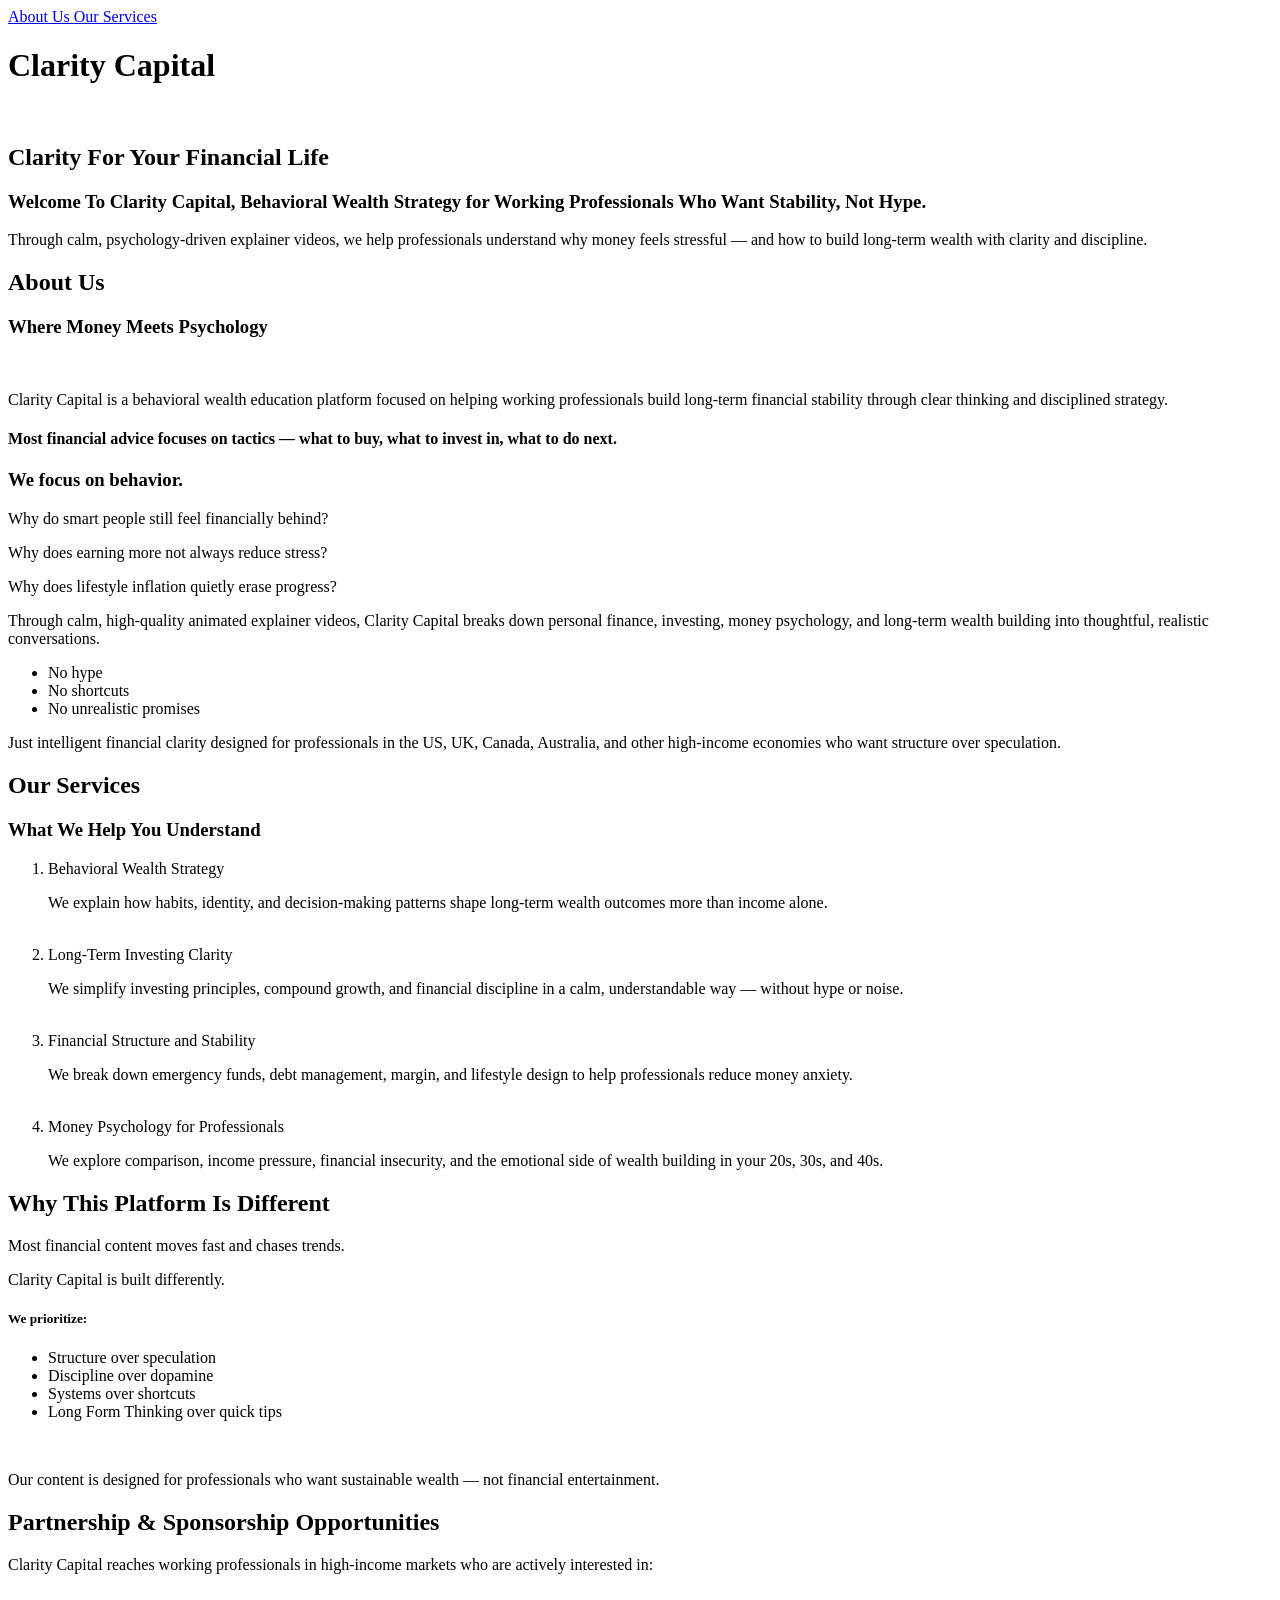
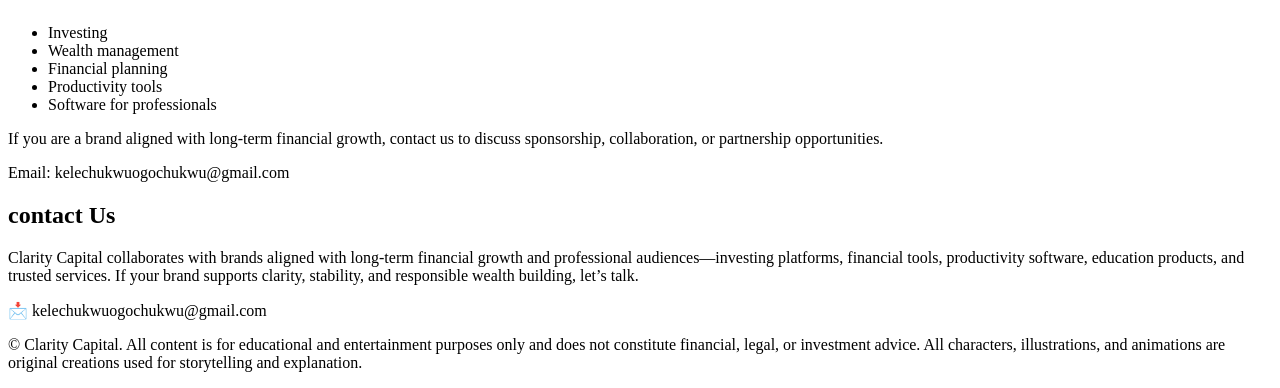
==== index.html @ bd8fc877 "Create index.html" ====
<!DOCTYPE html>
<html lang="en">
<head>
    <meta charset="UTF-8">
    <meta name="viewport" content="width=device-width, initial-scale=1.0">
    <title>Document</title>
</head>

<body>
    <a href="about.html"> About Us </a>
    <a href="Services.html">    Our Services </a>
<h1> Clarity Capital </h1>

<img src="IMAGES/YouTube FIN. Banner 1.png" alt="">

    <h2>      Clarity For Your Financial Life  </h2>
    <h3>  Welcome To Clarity Capital, Behavioral Wealth Strategy for Working Professionals Who Want Stability, Not Hype. </h3>

    <!-- THIS IS WELCOME TAGS -->
    <p> Through calm, psychology-driven explainer videos, we help professionals understand why money feels stressful — and how to build long-term wealth with clarity and discipline. </p>
    
</body>
<!-- THIS IS ABOUT TAGS -->
<h2>   About Us </h2>
<h3> Where Money Meets Psychology </h3> 
<img src="IMAGES/16.png" alt="">
<p> Clarity Capital is a behavioral wealth education platform focused on helping working professionals build long-term financial stability through clear thinking and disciplined strategy.

<h4> Most financial advice focuses on tactics — what to buy, what to invest in, what to do next. </h4>

<h3> We focus on behavior. </h3>

<p> Why do smart people still feel financially behind? </p>
<p> Why does earning more not always reduce stress? </p>
<p> Why does lifestyle inflation quietly erase progress? </p>

Through calm, high-quality animated explainer videos, Clarity Capital breaks down personal finance, investing, money psychology, and long-term wealth building into thoughtful, realistic conversations.

<ul> 
<li> No hype </li>
<li> No shortcuts </li>
<li> No unrealistic promises </li>
</ul> 

Just intelligent financial clarity designed for professionals in the US, UK, Canada, Australia, and other high-income economies who want structure over speculation.     </p>

<!-- OUR SERVICES TAGS -->
<h2>  Our Services  </h2>
<h3>  What We Help You Understand </h3>

<ol>
<li> Behavioral Wealth Strategy </li>
<p>  We explain how habits, identity, and decision-making patterns shape long-term wealth outcomes more than income alone. </p>
<img src="IMAGES/58.png" alt="">
<li>  Long-Term Investing Clarity</li>
<p>  We simplify investing principles, compound growth, and financial discipline in a calm, understandable way — without hype or noise. </p>
<img src="IMAGES/57.png" alt="">
<li> Financial Structure and Stability</li>
<p>  We break down emergency funds, debt management, margin, and lifestyle design to help professionals reduce money anxiety. </p>
<img src="IMAGES/75.png" alt="">
<li> Money Psychology for Professionals </li> 
<p>  We explore comparison, income pressure, financial insecurity, and the emotional side of wealth building in your 20s, 30s, and 40s. </p>

</ol>

<h2> Why This Platform Is Different </h2>
<p> Most financial content moves fast and chases trends.
<img src="IMAGES/54.png" alt="">
<p>Clarity Capital is built differently.</p>

<h5> We prioritize: </h5>
<ul>
<li> Structure over speculation </li>
<li> Discipline over dopamine </li>
<li> Systems over shortcuts </li>
<li> Long Form Thinking over quick tips </li>
</ul>
<img src="IMAGES/28.png" alt="">
<p>Our content is designed for professionals who want sustainable wealth — not financial entertainment. </p>

<!-- TAGS FOR PARTNERSHIPS AND SPONSORS -->
<h2>Partnership & Sponsorship Opportunities </h2>
<P> Clarity Capital reaches working professionals in high-income markets who are actively interested in: </P>
<img src="IMAGES/70.png" alt="">
<ul> 
<li>Investing </li>
<li>Wealth management </li>
<li>Financial planning </li>
<li>Productivity tools </li>
<li>Software for professionals </li>

</ul>

<p> If you are a brand aligned with long-term financial growth, contact us to discuss sponsorship, collaboration, or partnership opportunities. </p>
<p> Email: kelechukwuogochukwu@gmail.com </p>

<!-- CONTACT US TAGS -->
<h2> contact Us </h2>
<P> Clarity Capital collaborates with brands aligned with long-term financial growth and professional audiences—investing platforms, financial tools, productivity software, education products, and trusted services.

If your brand supports clarity, stability, and responsible wealth building, let’s talk. </P>
<P> 📩 kelechukwuogochukwu@gmail.com </P>

<P> © Clarity Capital. All content is for educational and entertainment purposes only and does not constitute financial, legal, or investment advice. All characters, illustrations, and animations are original creations used for storytelling and explanation. </P>

</html>
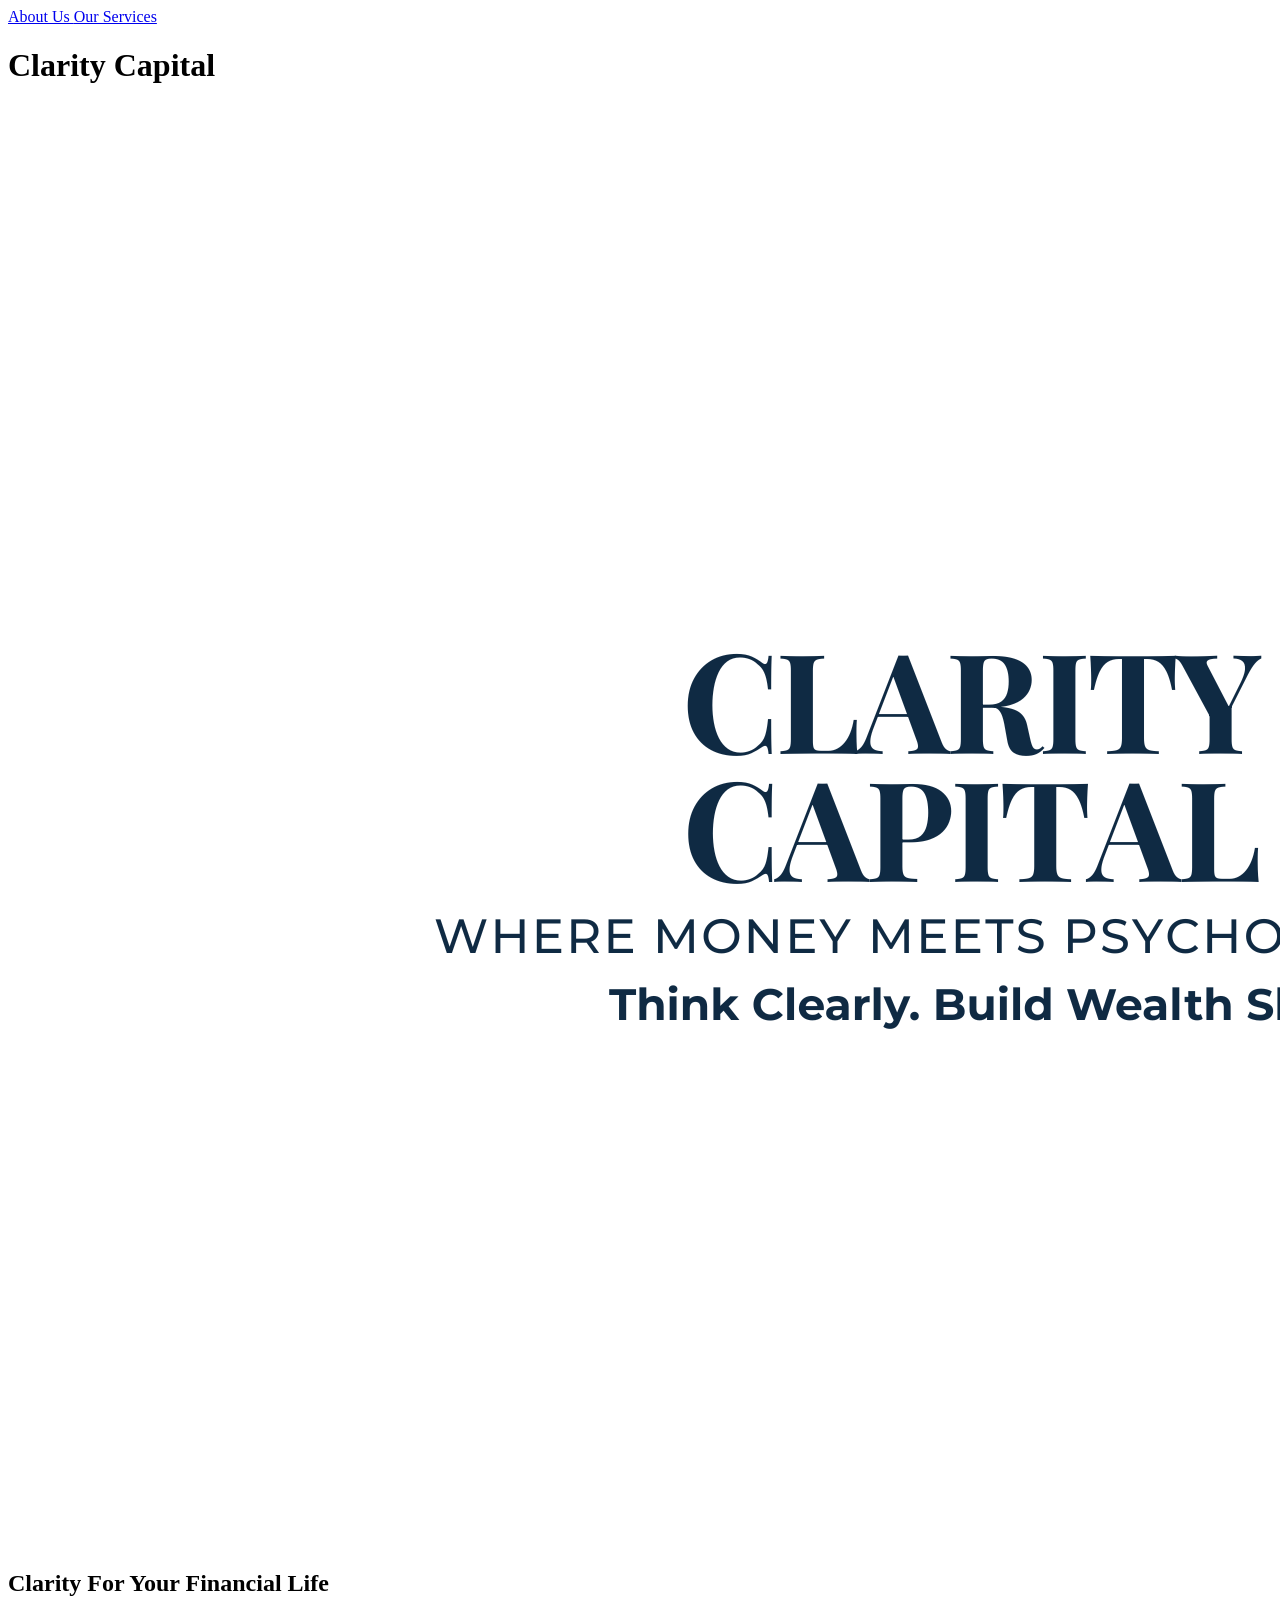
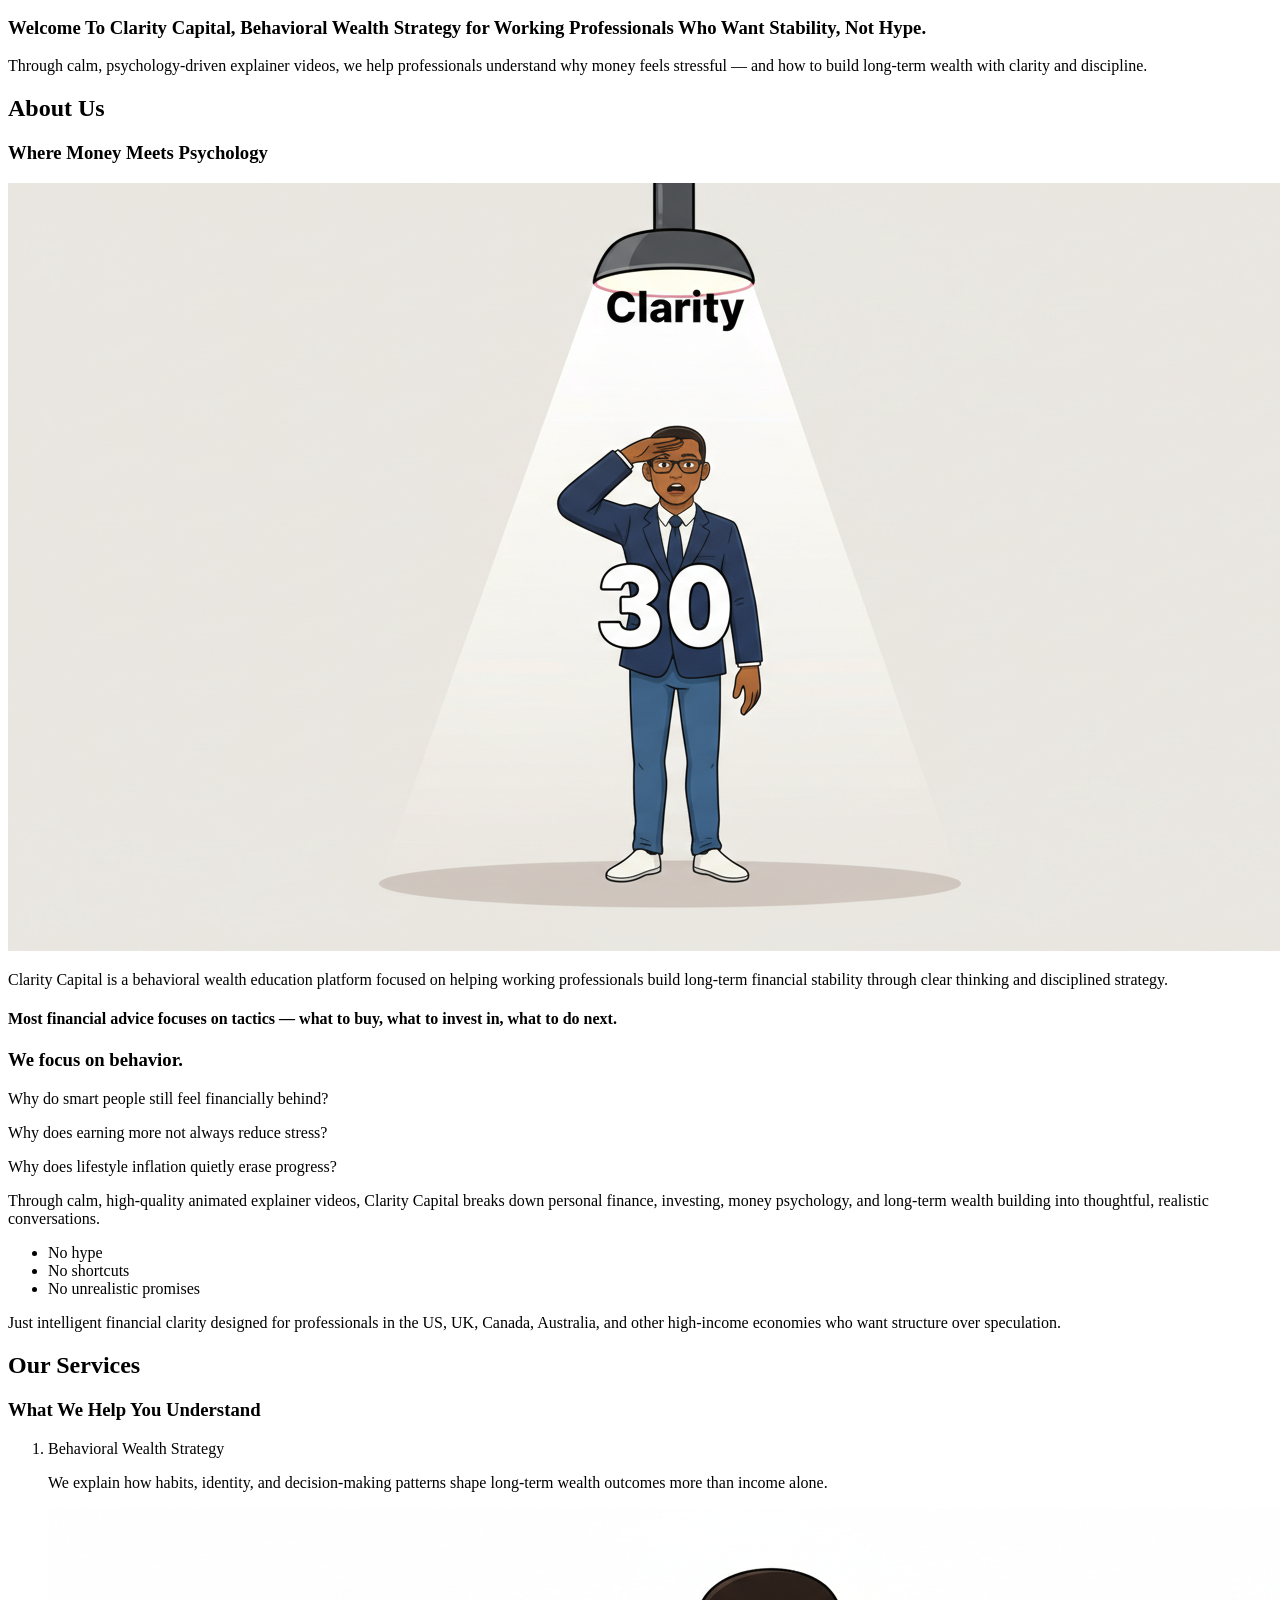
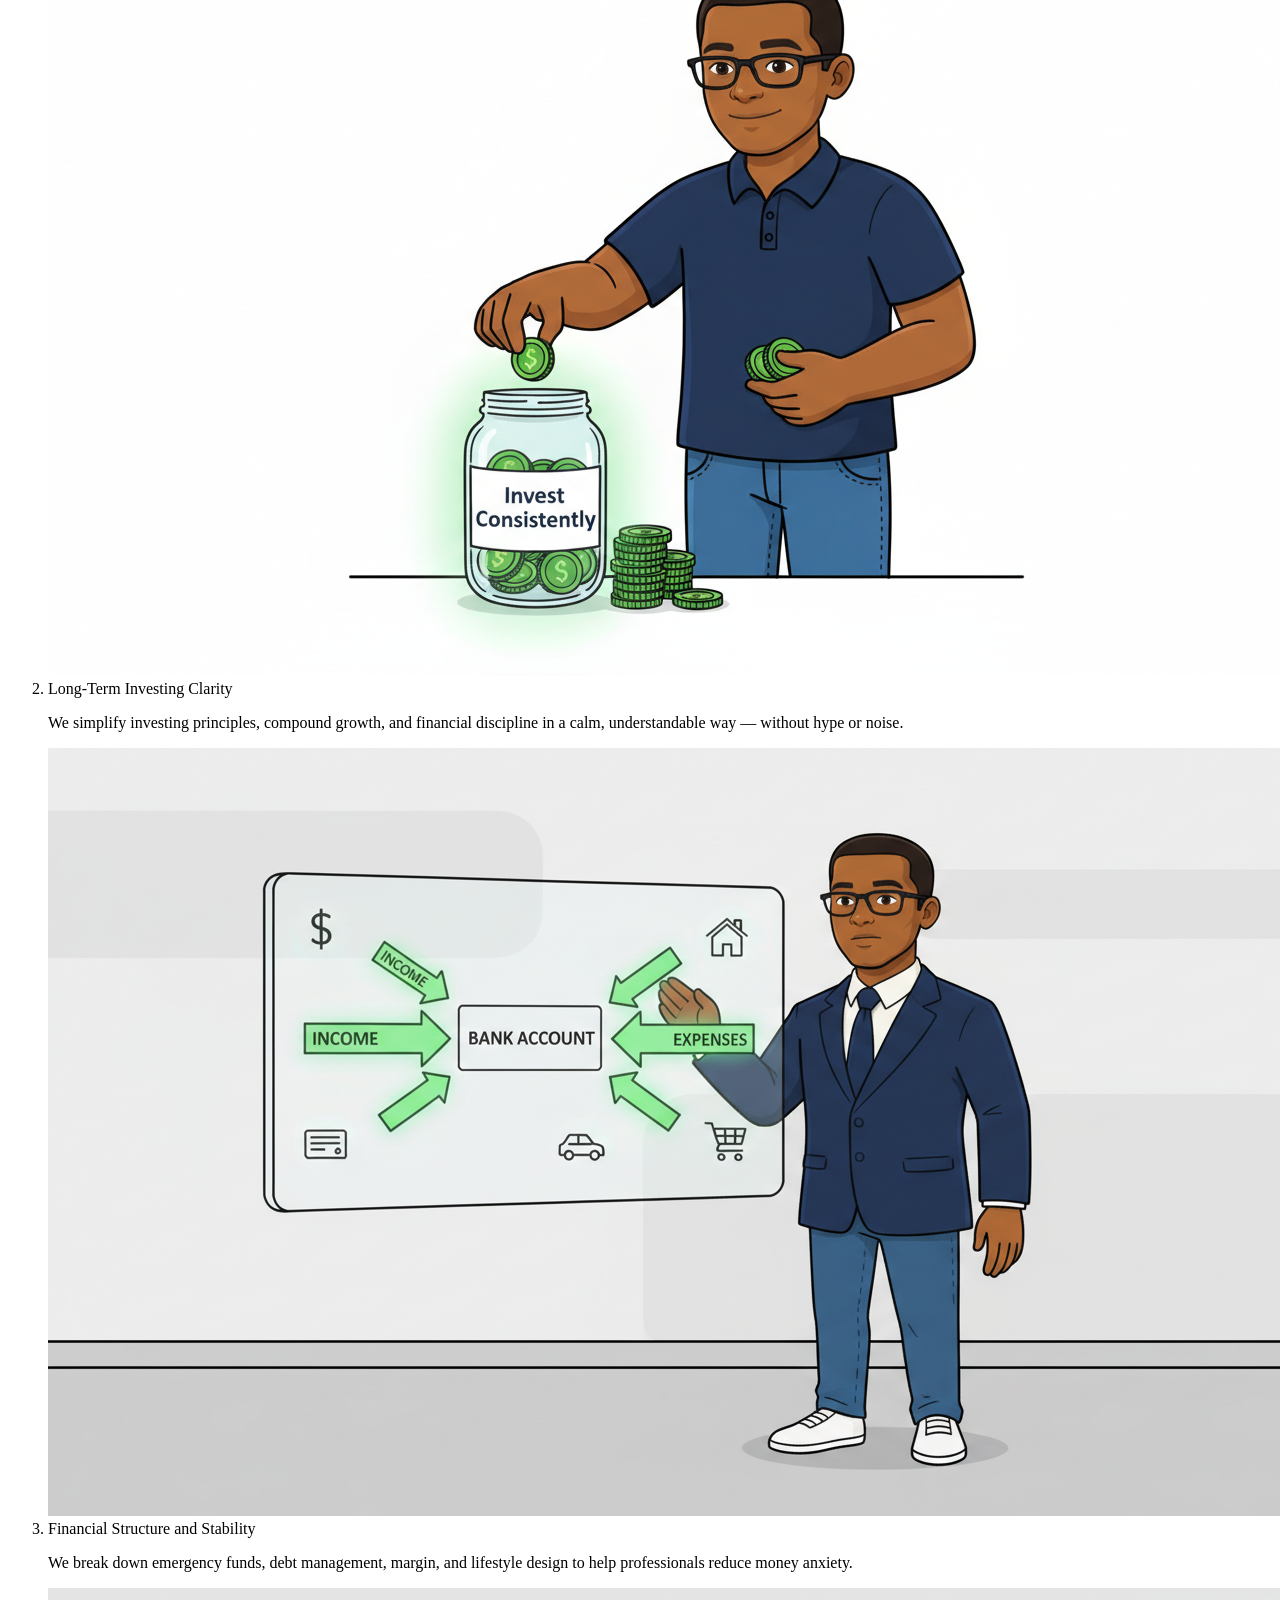
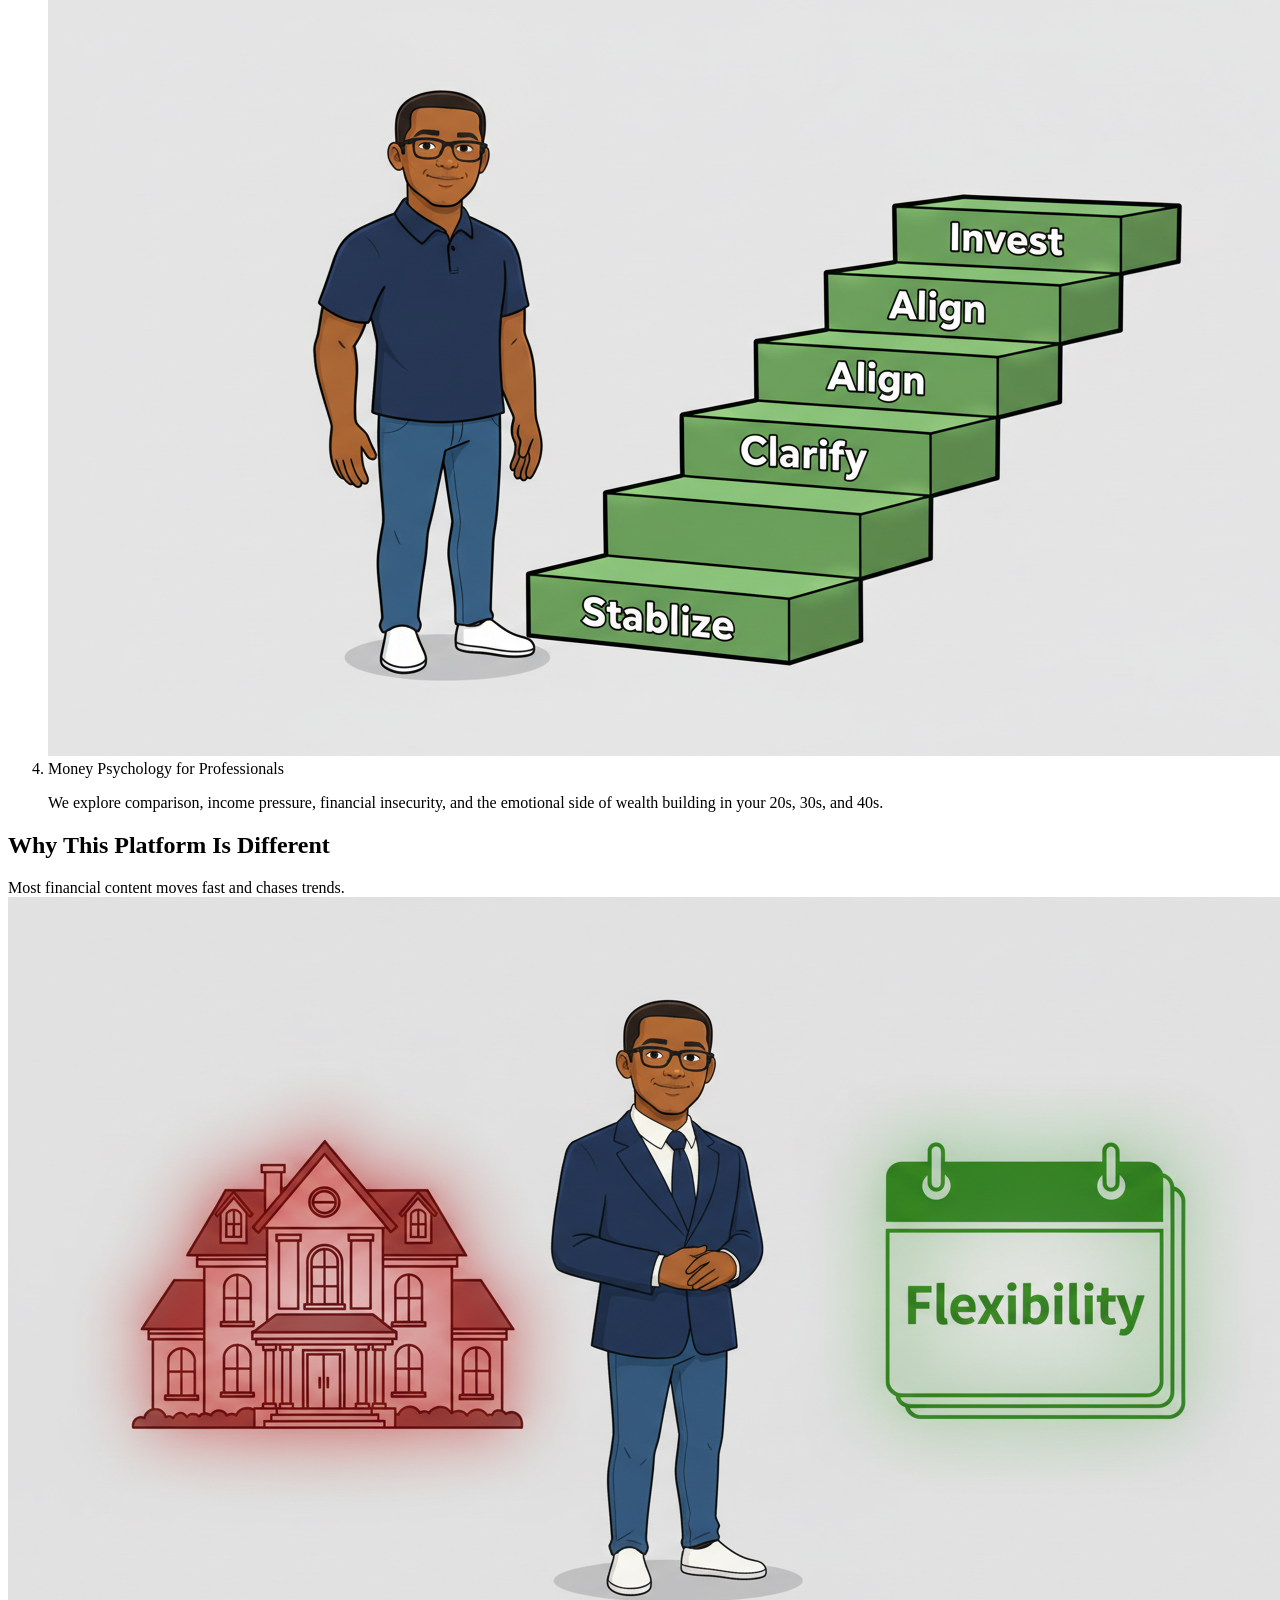
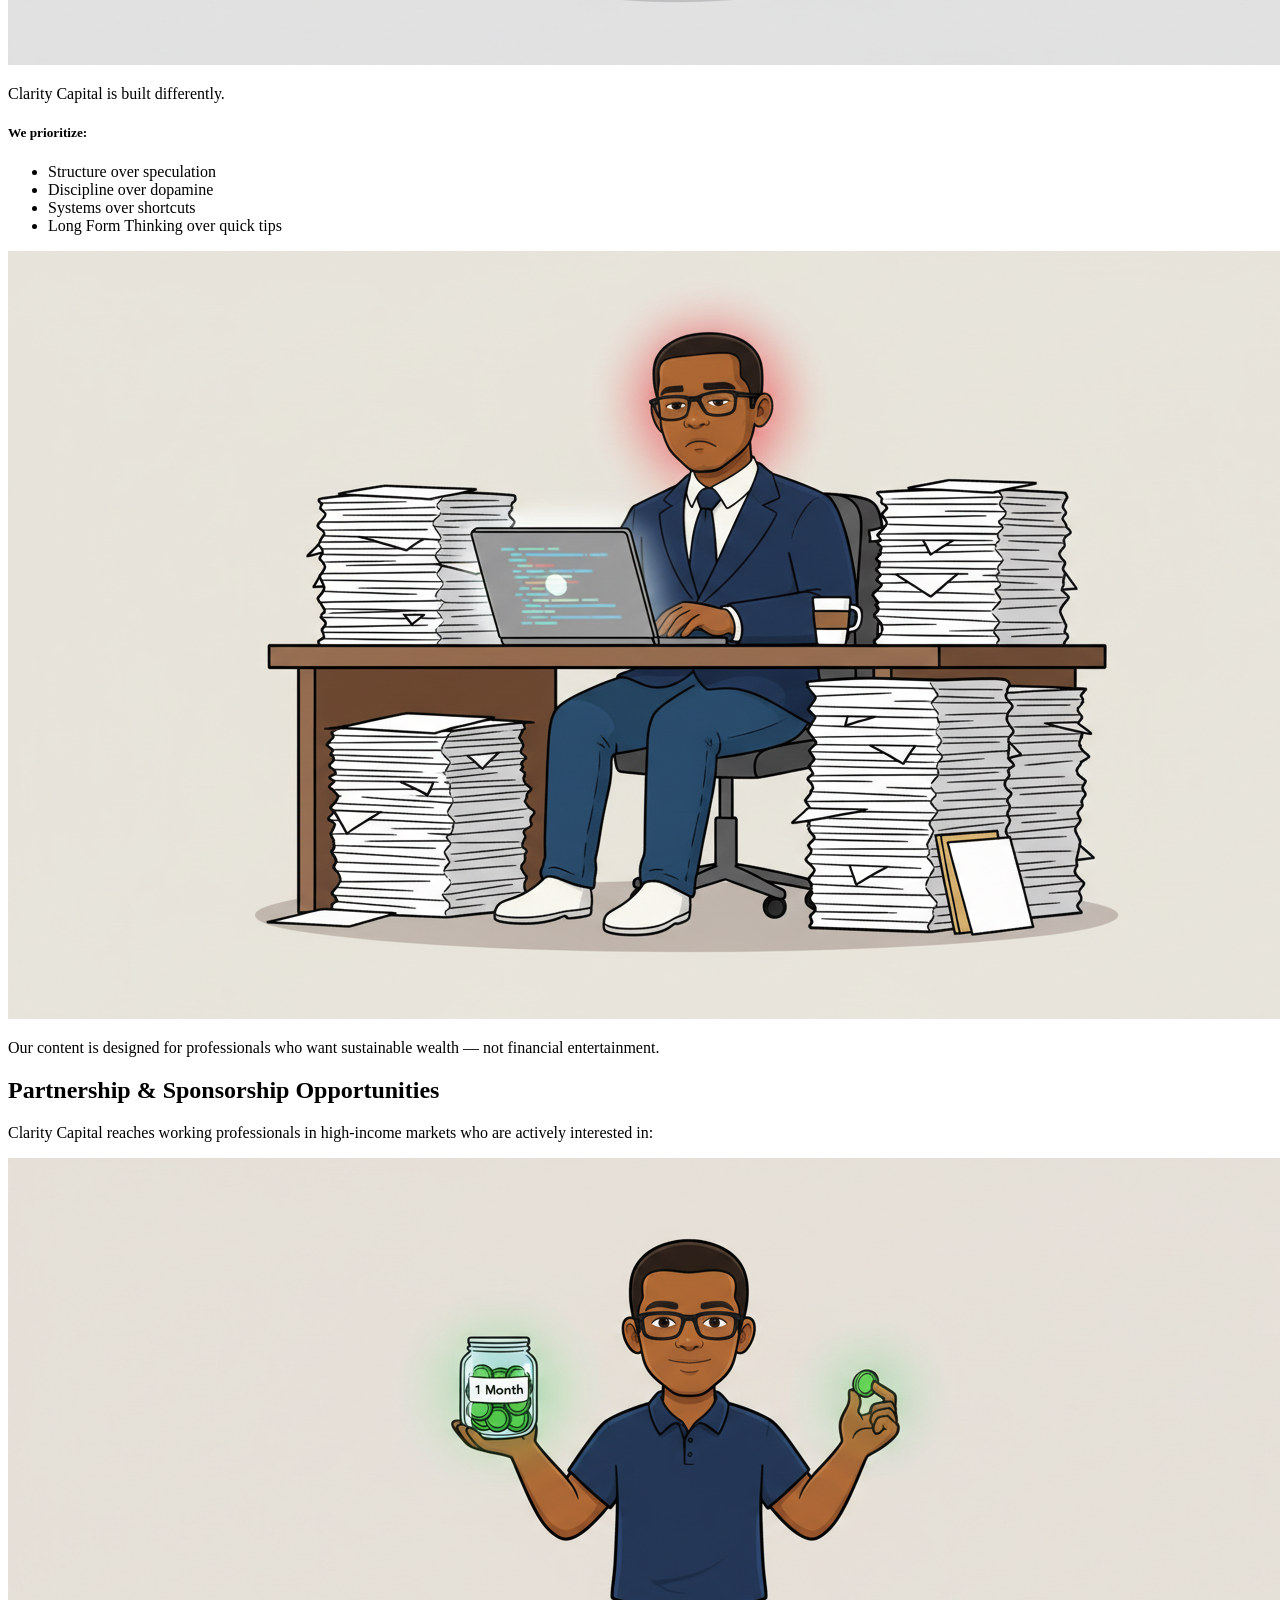
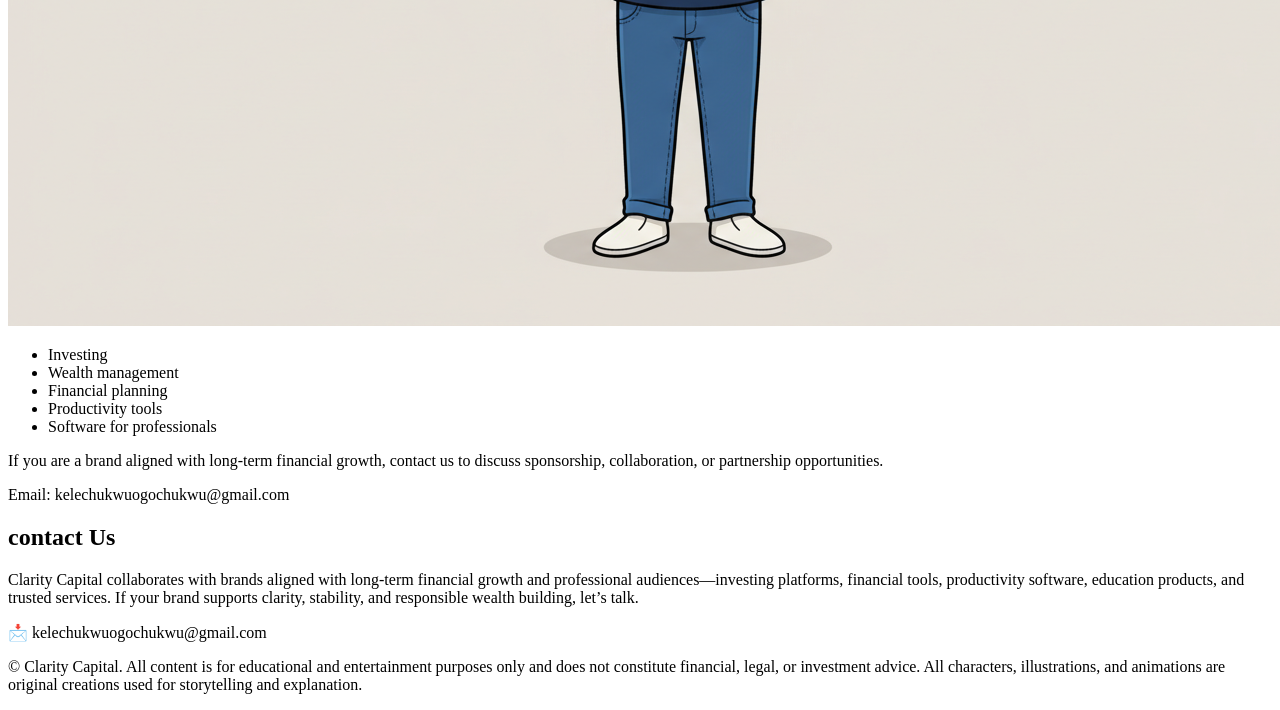
==== commit 394a3898: "Update index.html" ====
--- a/index.html
+++ b/index.html
@@ -14,7 +14,7 @@
     <a href="Services.html">    Our Services </a>
 <h1> Clarity Capital </h1>
 
-<img src="IMAGES/YouTube FIN. Banner 1.png" alt="">
+<img src="images/YouTube FIN. Banner 1.png" alt="">
 
     <h2>      Clarity For Your Financial Life  </h2>
     <h3>  Welcome To Clarity Capital, Behavioral Wealth Strategy for Working Professionals Who Want Stability, Not Hype. </h3>
@@ -26,7 +26,7 @@
 <!-- THIS IS ABOUT TAGS -->
 <h2>   About Us </h2>
 <h3> Where Money Meets Psychology </h3> 
-<img src="IMAGES/16.png" alt="">
+<img src="images/16.png" alt="">
 <p> Clarity Capital is a behavioral wealth education platform focused on helping working professionals build long-term financial stability through clear thinking and disciplined strategy.
 
 <h4> Most financial advice focuses on tactics — what to buy, what to invest in, what to do next. </h4>
@@ -54,13 +54,13 @@
 <ol>
 <li> Behavioral Wealth Strategy </li>
 <p>  We explain how habits, identity, and decision-making patterns shape long-term wealth outcomes more than income alone. </p>
-<img src="IMAGES/58.png" alt="">
+<img src="images/58.png" alt="">
 <li>  Long-Term Investing Clarity</li>
 <p>  We simplify investing principles, compound growth, and financial discipline in a calm, understandable way — without hype or noise. </p>
-<img src="IMAGES/57.png" alt="">
+<img src="images/57.png" alt="">
 <li> Financial Structure and Stability</li>
 <p>  We break down emergency funds, debt management, margin, and lifestyle design to help professionals reduce money anxiety. </p>
-<img src="IMAGES/75.png" alt="">
+<img src="images/75.png" alt="">
 <li> Money Psychology for Professionals </li> 
 <p>  We explore comparison, income pressure, financial insecurity, and the emotional side of wealth building in your 20s, 30s, and 40s. </p>
 
@@ -68,7 +68,7 @@
 
 <h2> Why This Platform Is Different </h2>
 <p> Most financial content moves fast and chases trends.
-<img src="IMAGES/54.png" alt="">
+<img src="images/54.png" alt="">
 <p>Clarity Capital is built differently.</p>
 
 <h5> We prioritize: </h5>
@@ -78,13 +78,13 @@
 <li> Systems over shortcuts </li>
 <li> Long Form Thinking over quick tips </li>
 </ul>
-<img src="IMAGES/28.png" alt="">
+<img src="images/28.png" alt="">
 <p>Our content is designed for professionals who want sustainable wealth — not financial entertainment. </p>
 
 <!-- TAGS FOR PARTNERSHIPS AND SPONSORS -->
 <h2>Partnership & Sponsorship Opportunities </h2>
 <P> Clarity Capital reaches working professionals in high-income markets who are actively interested in: </P>
-<img src="IMAGES/70.png" alt="">
+<img src="images/70.png" alt="">
 <ul> 
 <li>Investing </li>
 <li>Wealth management </li>
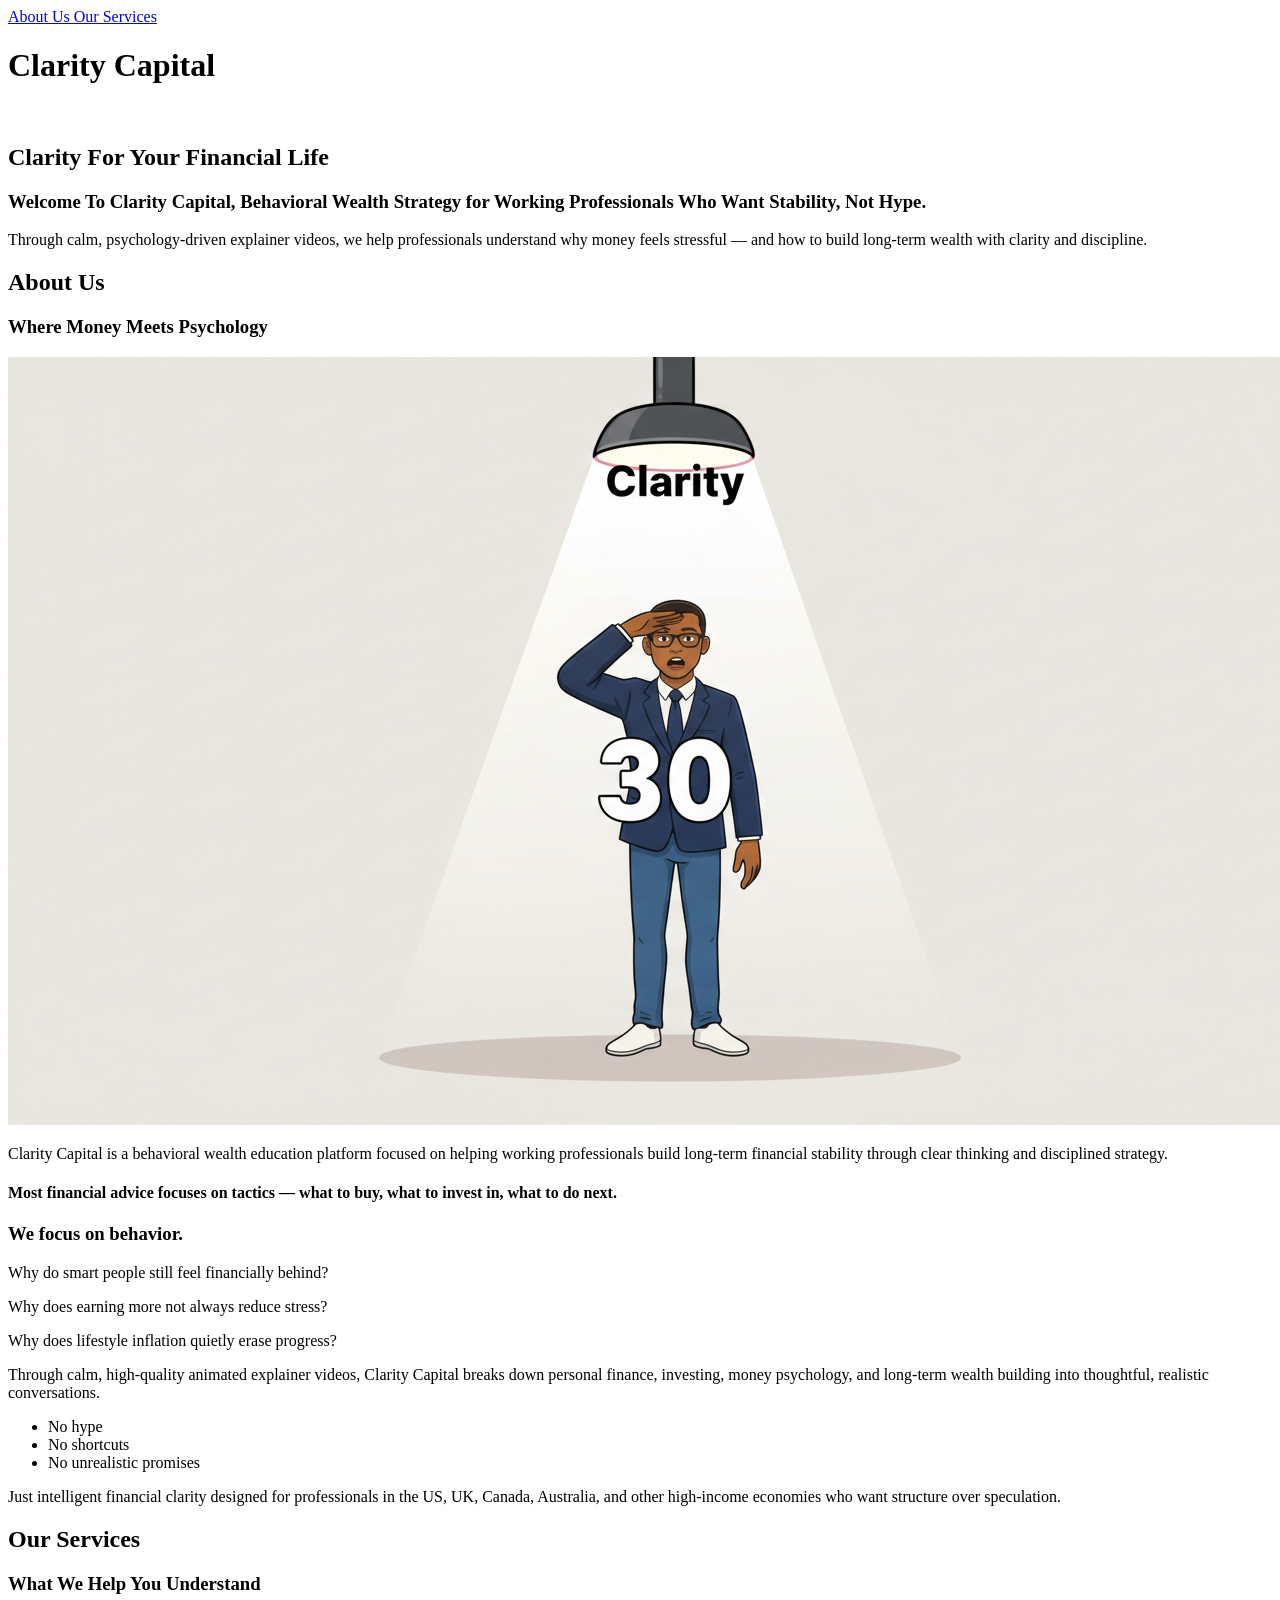
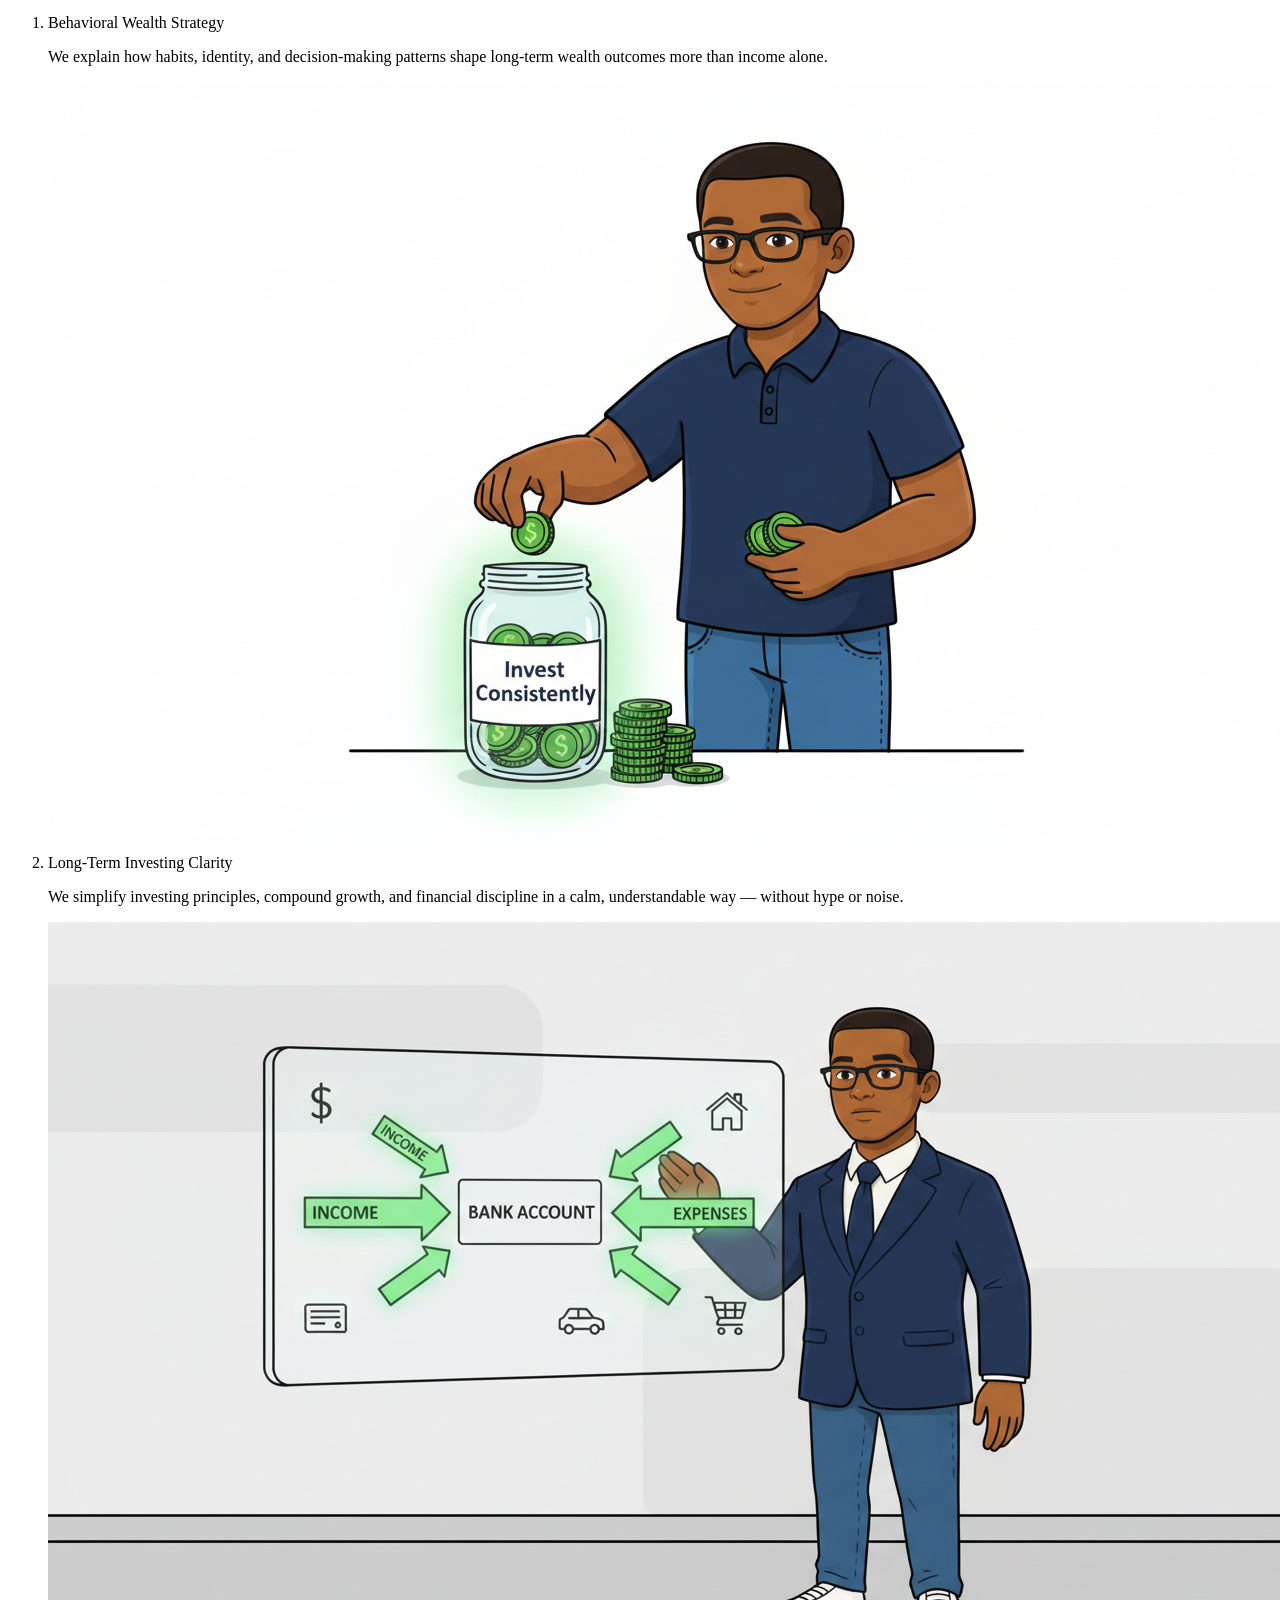
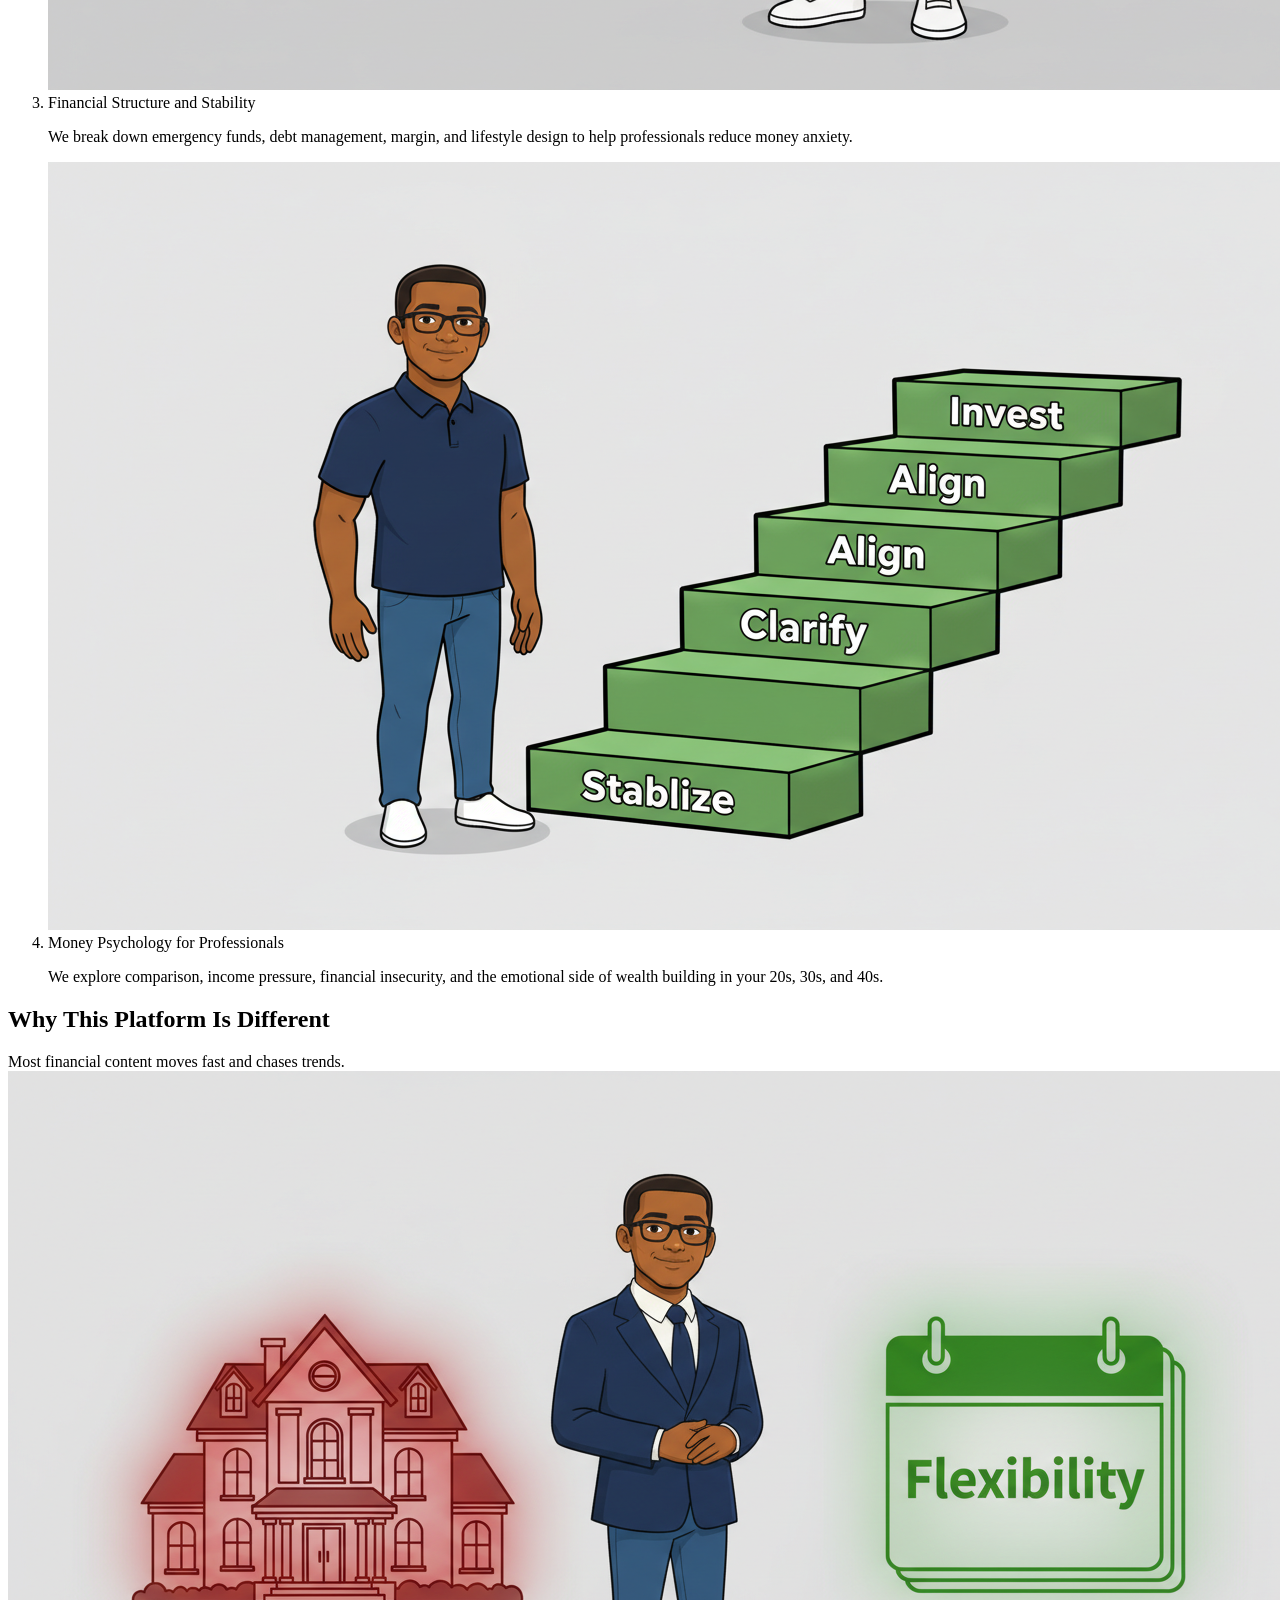
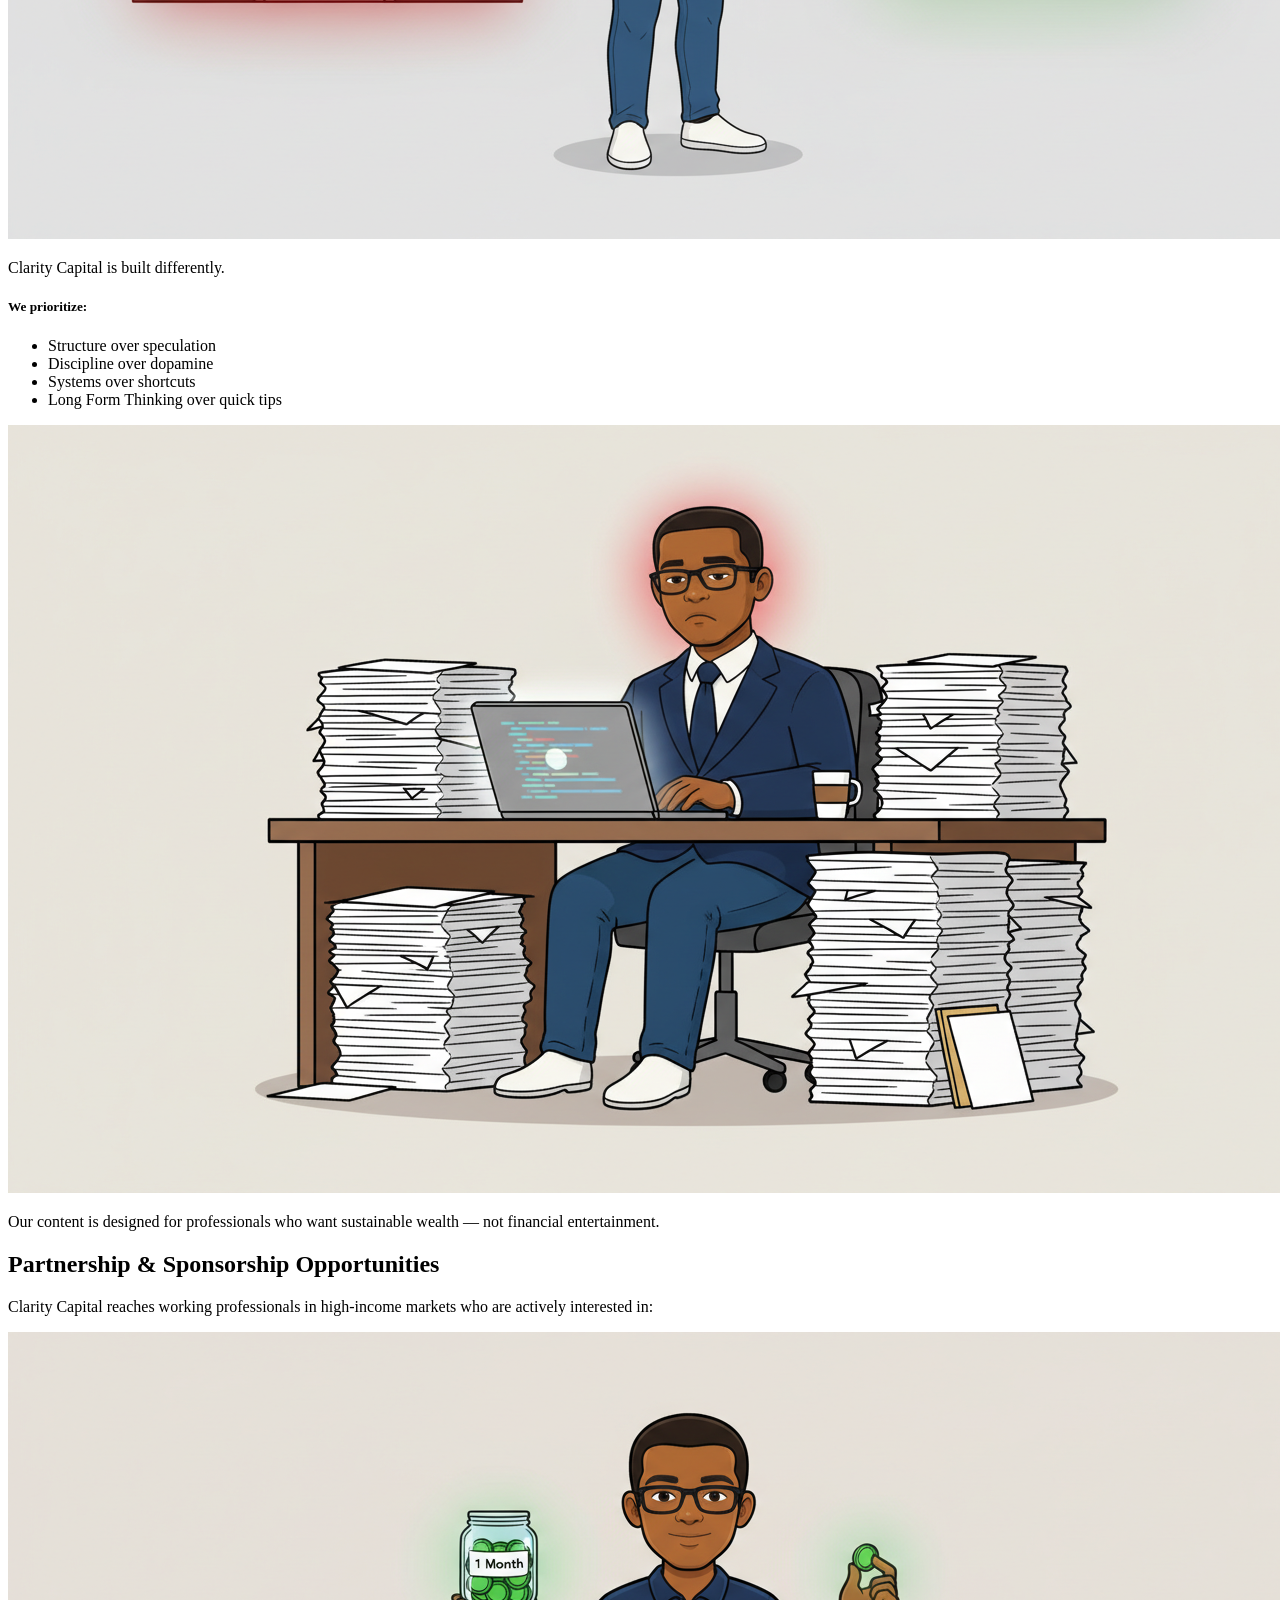
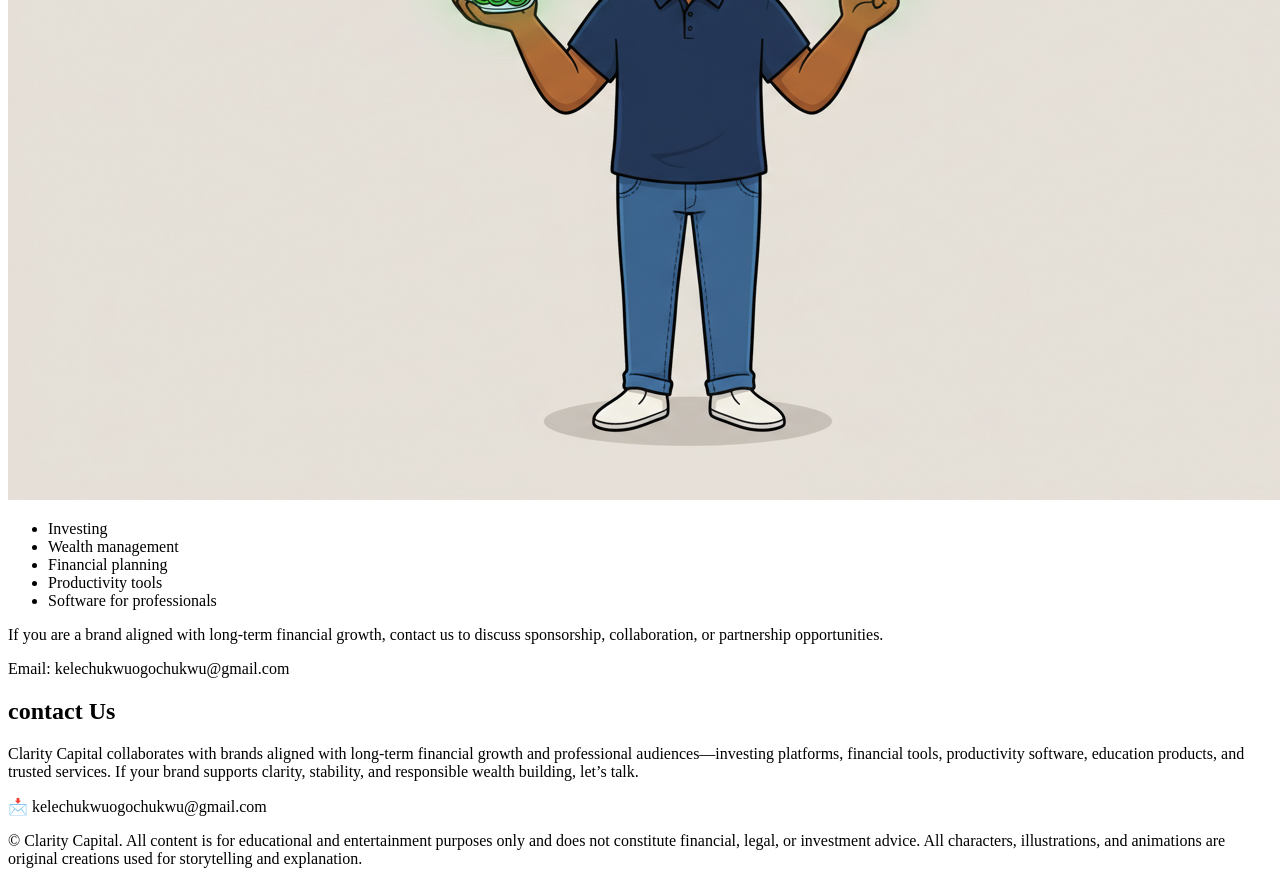
==== commit 25614953: "Update index.html" ====
--- a/index.html
+++ b/index.html
@@ -13,15 +13,11 @@
     <a href="about.html"> About Us </a>
     <a href="Services.html">    Our Services </a>
 <h1> Clarity Capital </h1>
-
-<img src="images/YouTube FIN. Banner 1.png" alt="">
-
-    <h2>      Clarity For Your Financial Life  </h2>
+<img src="images/Clarity web, image.png" alt="">
+    <h2>  Clarity For Your Financial Life  </h2>
     <h3>  Welcome To Clarity Capital, Behavioral Wealth Strategy for Working Professionals Who Want Stability, Not Hype. </h3>
-
     <!-- THIS IS WELCOME TAGS -->
-    <p> Through calm, psychology-driven explainer videos, we help professionals understand why money feels stressful — and how to build long-term wealth with clarity and discipline. </p>
-    
+    <p> Through calm, psychology-driven explainer videos, we help professionals understand why money feels stressful — and how to build long-term wealth with clarity and discipline. </p> 
 </body>
 <!-- THIS IS ABOUT TAGS -->
 <h2>   About Us </h2>
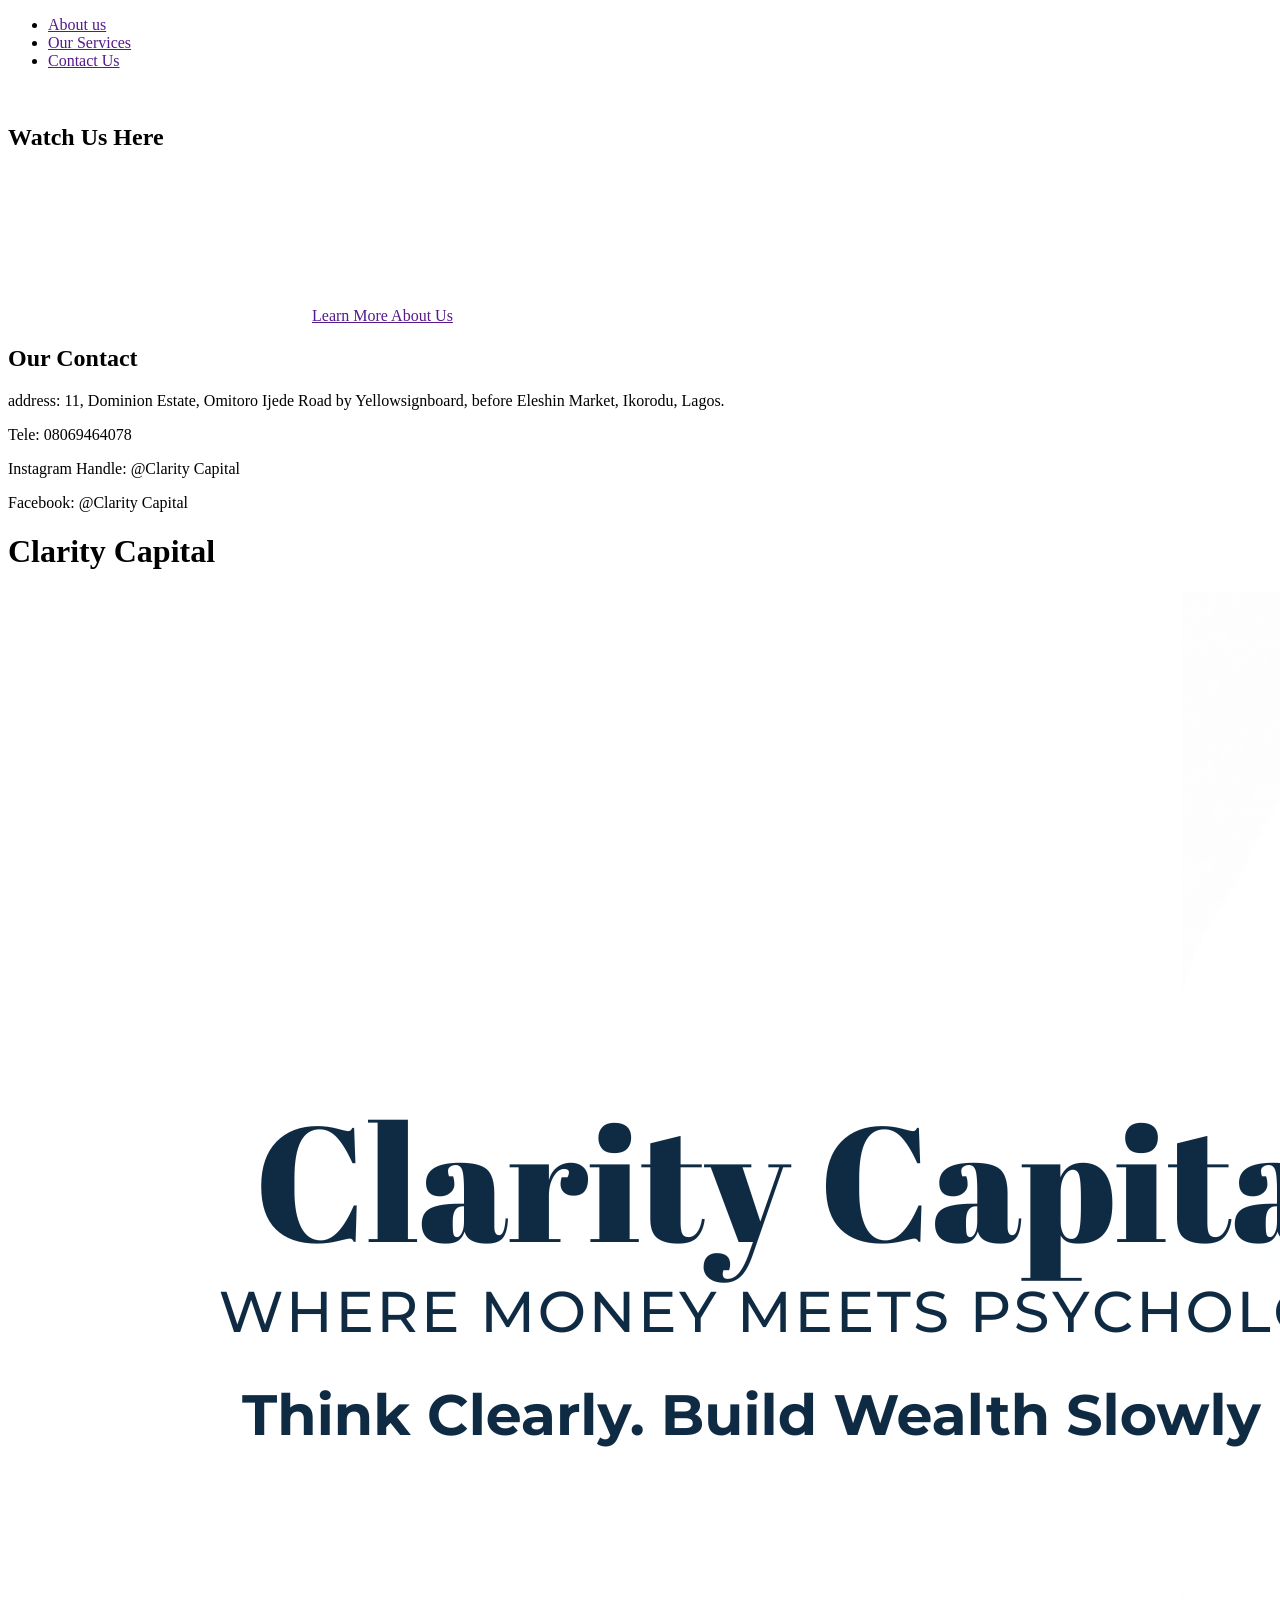
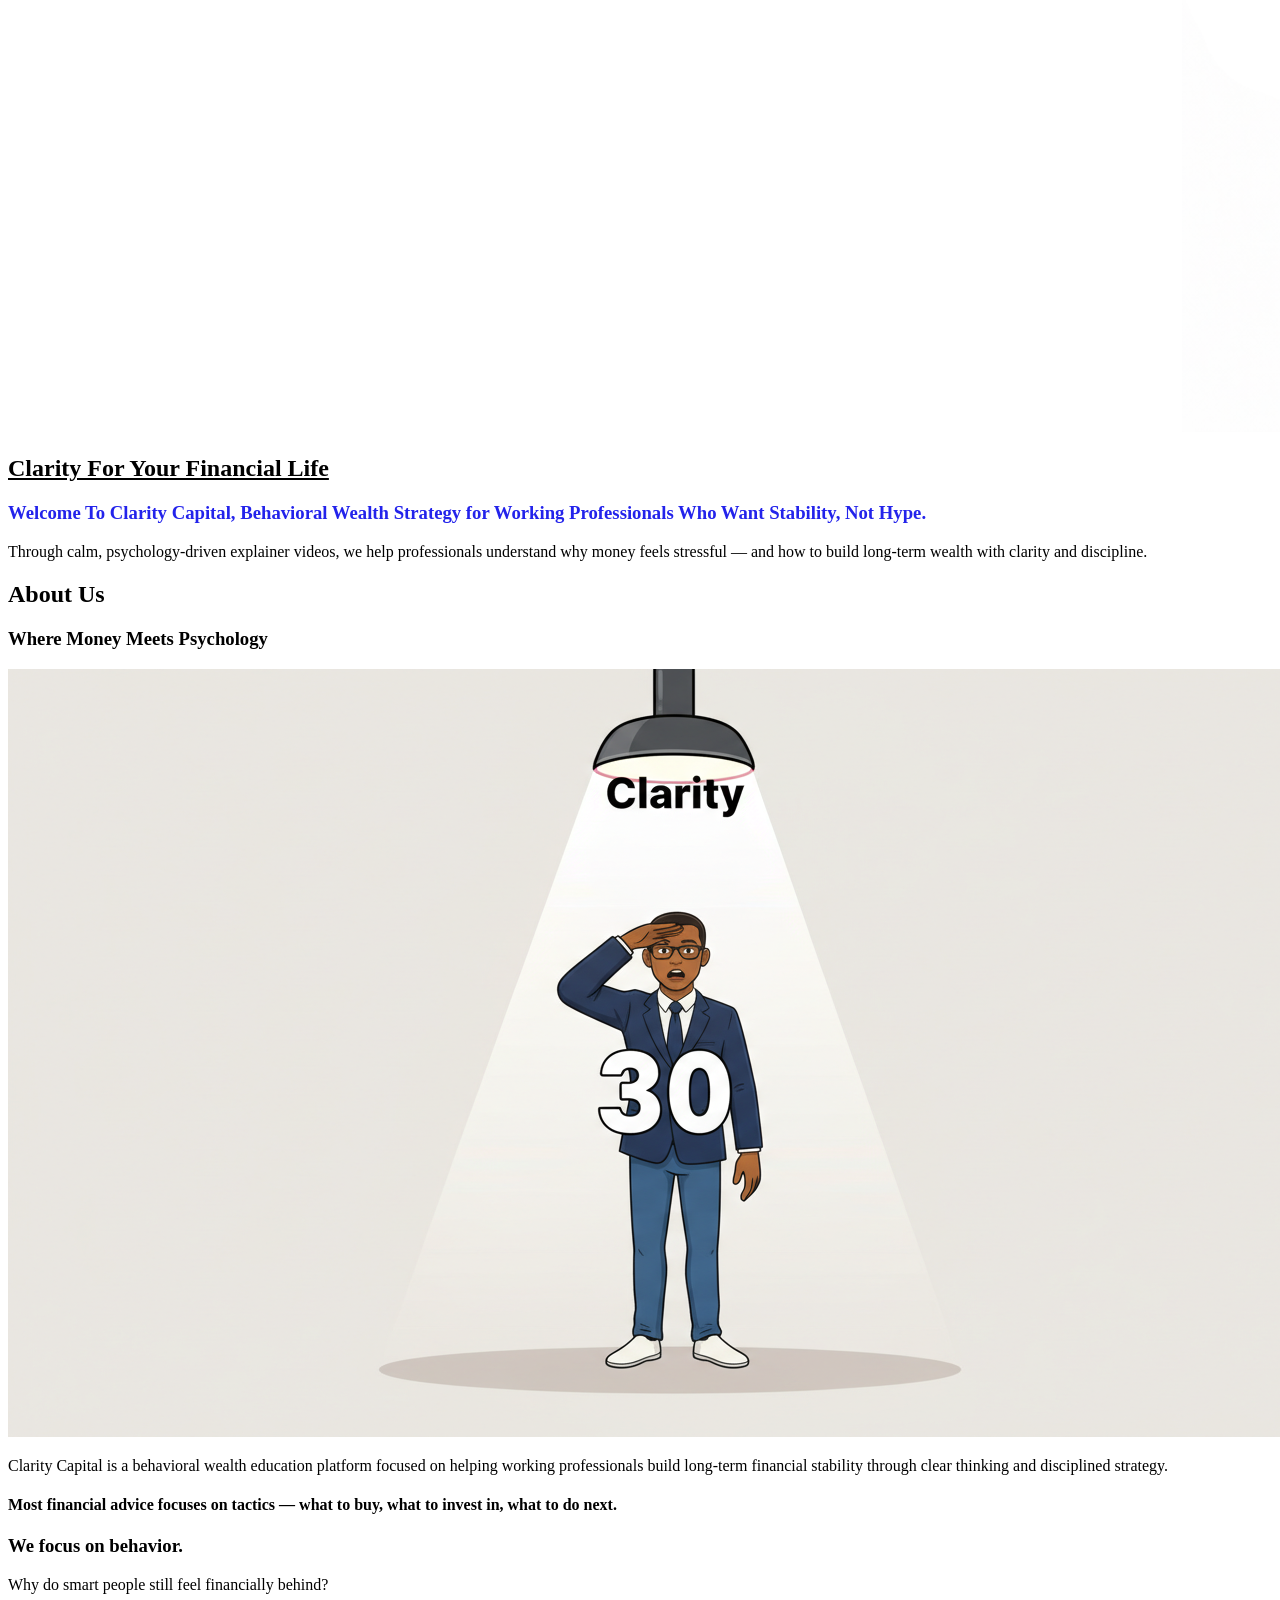
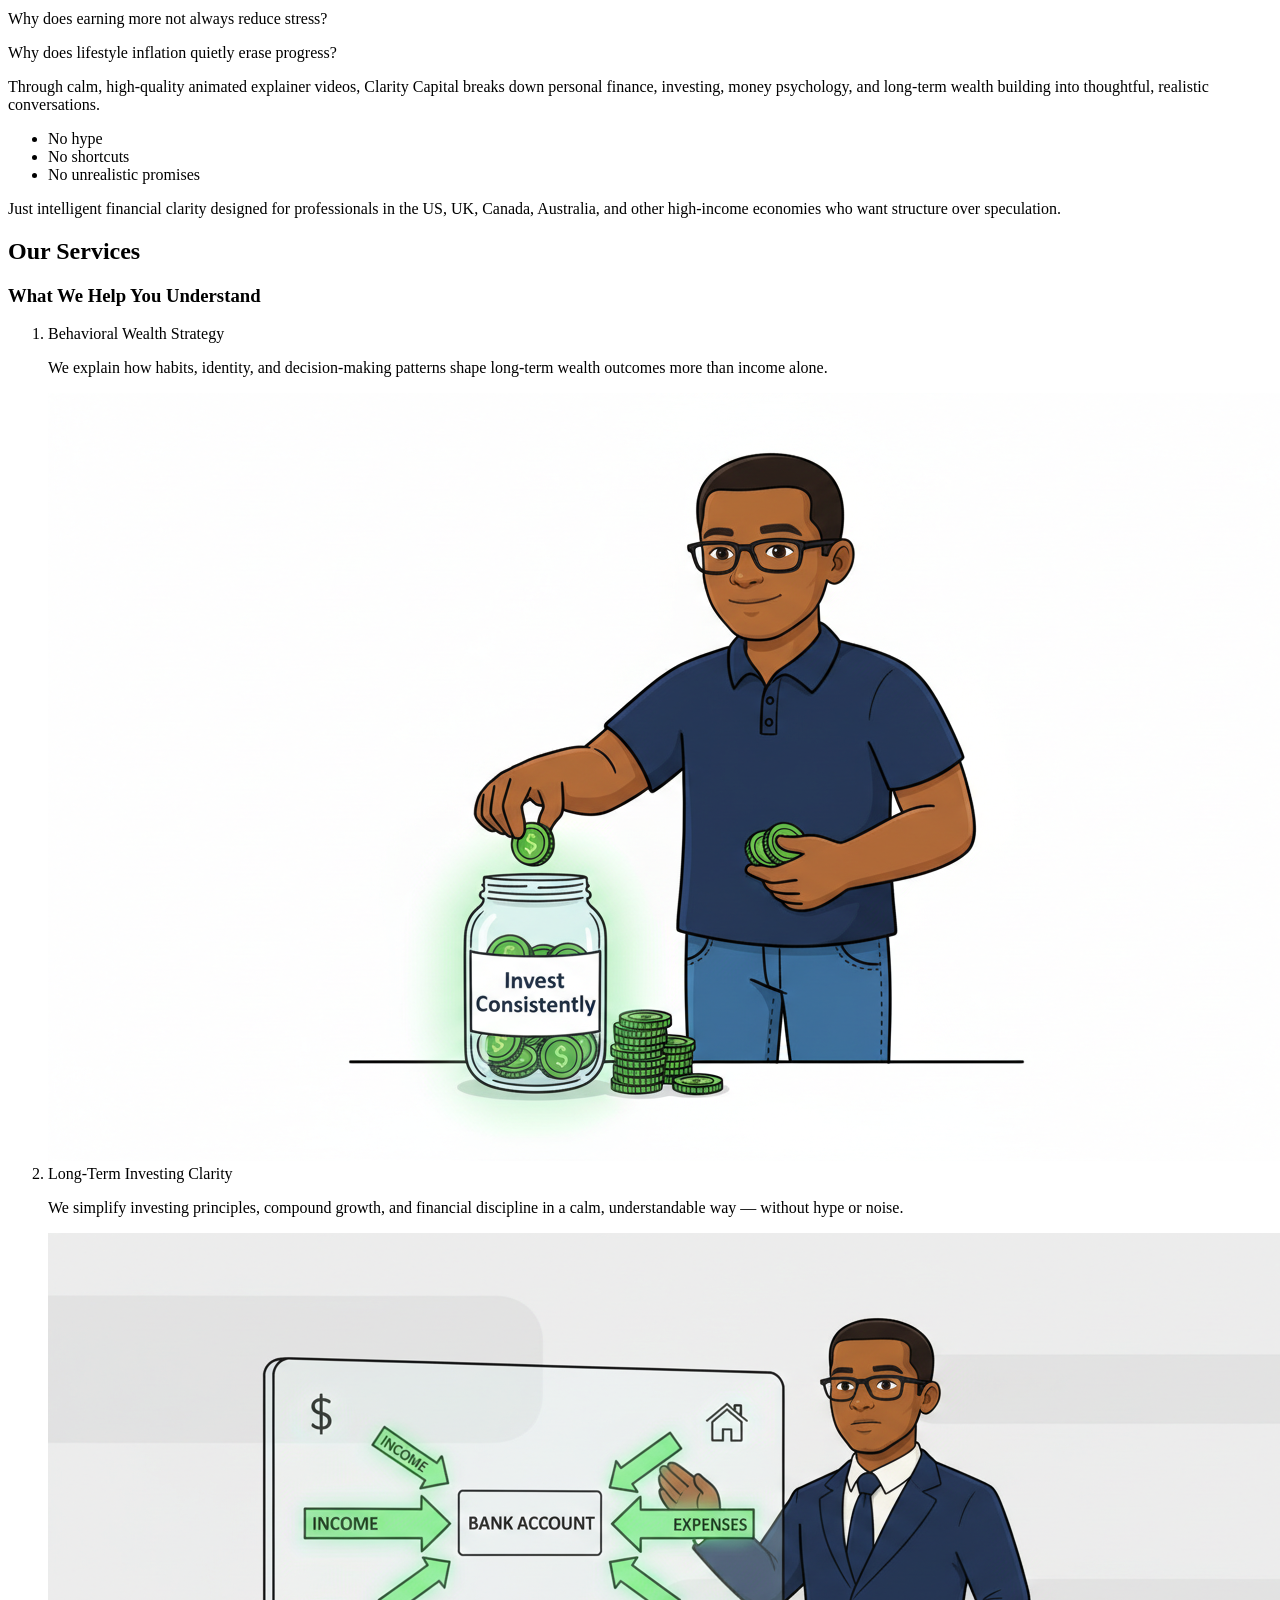
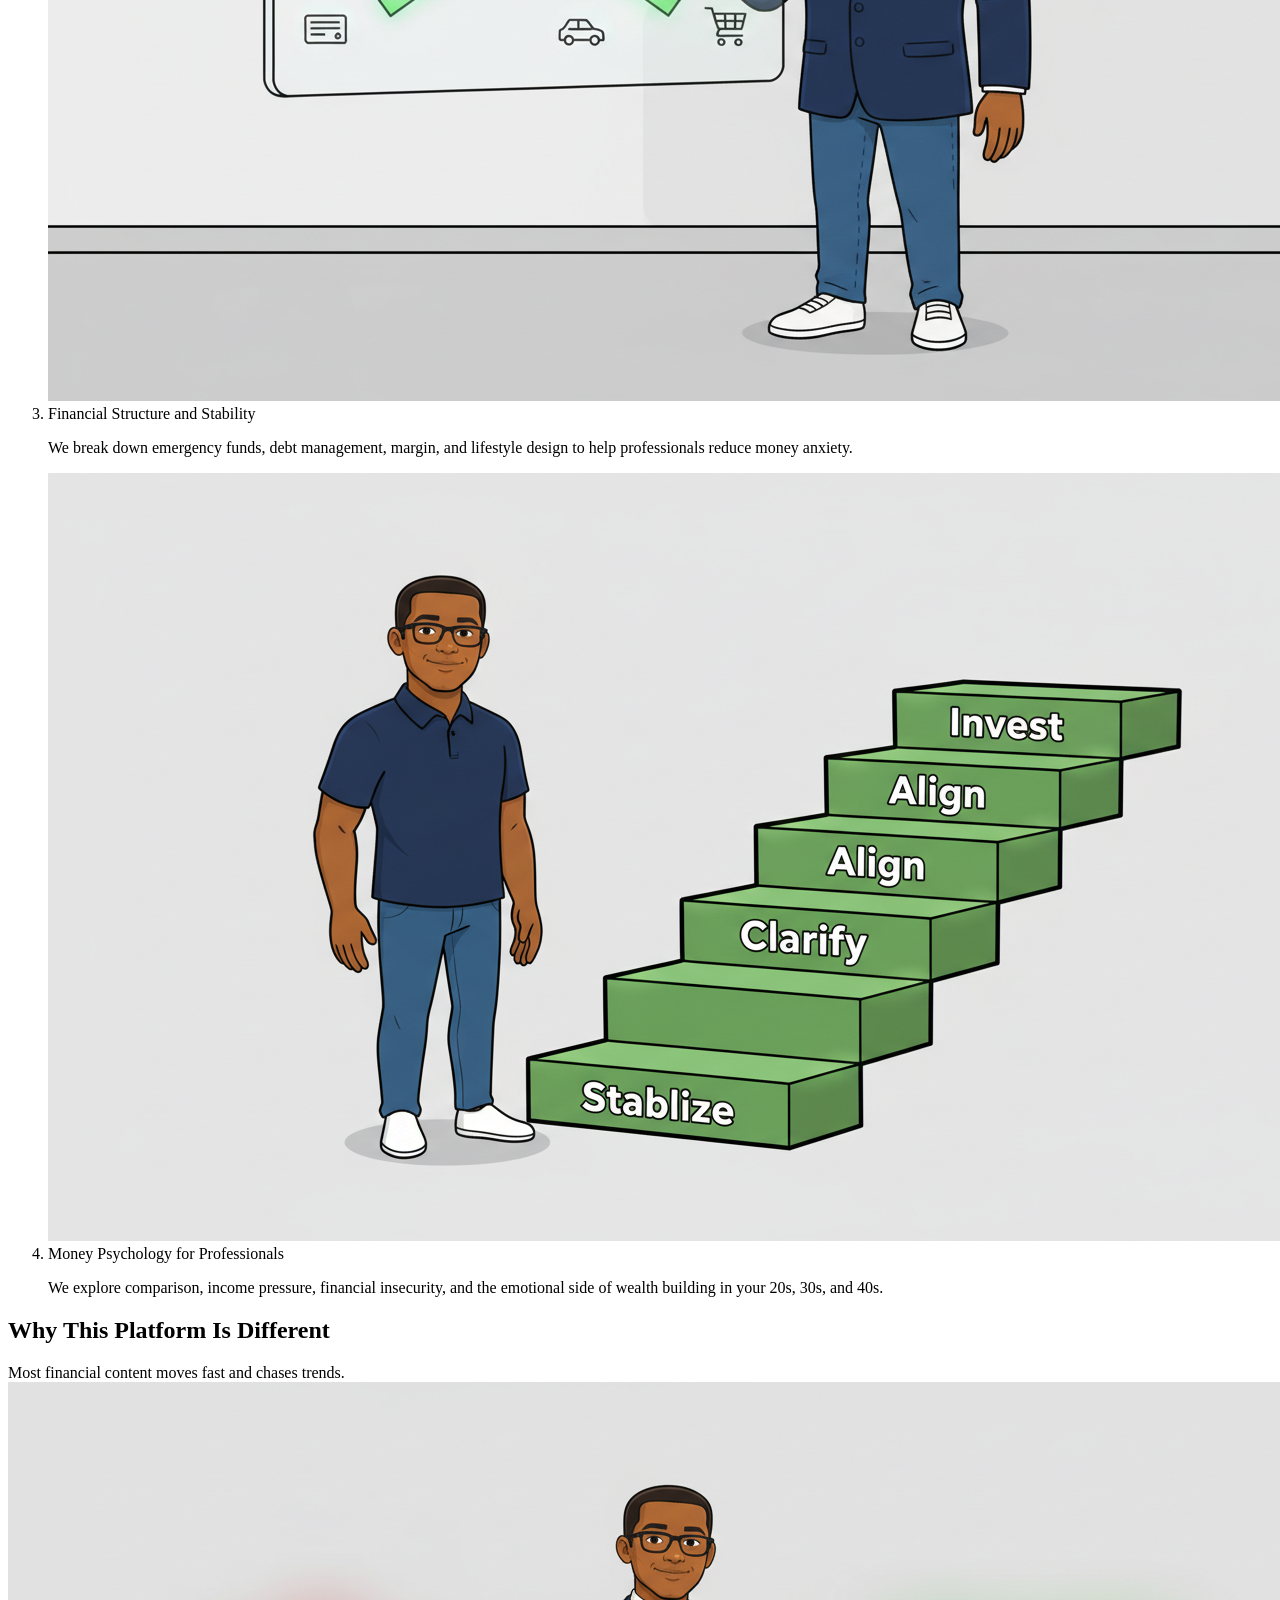
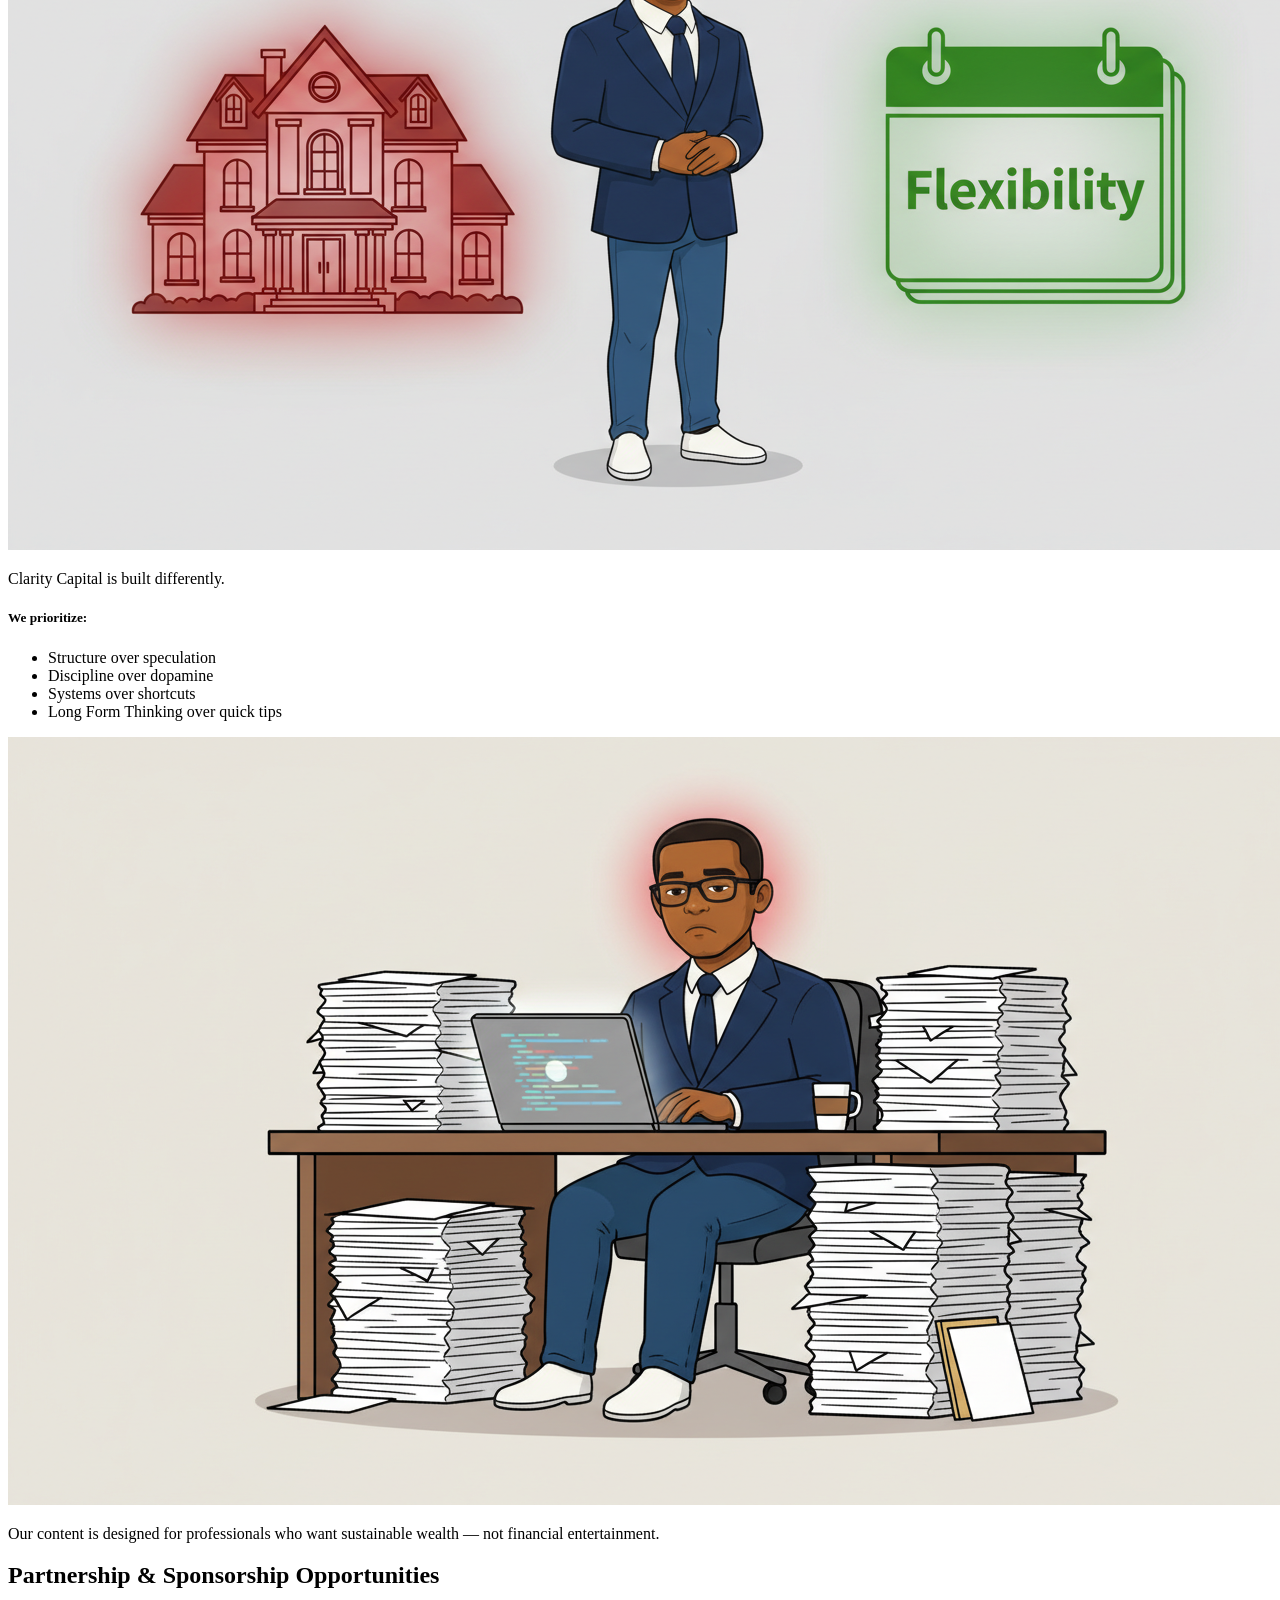
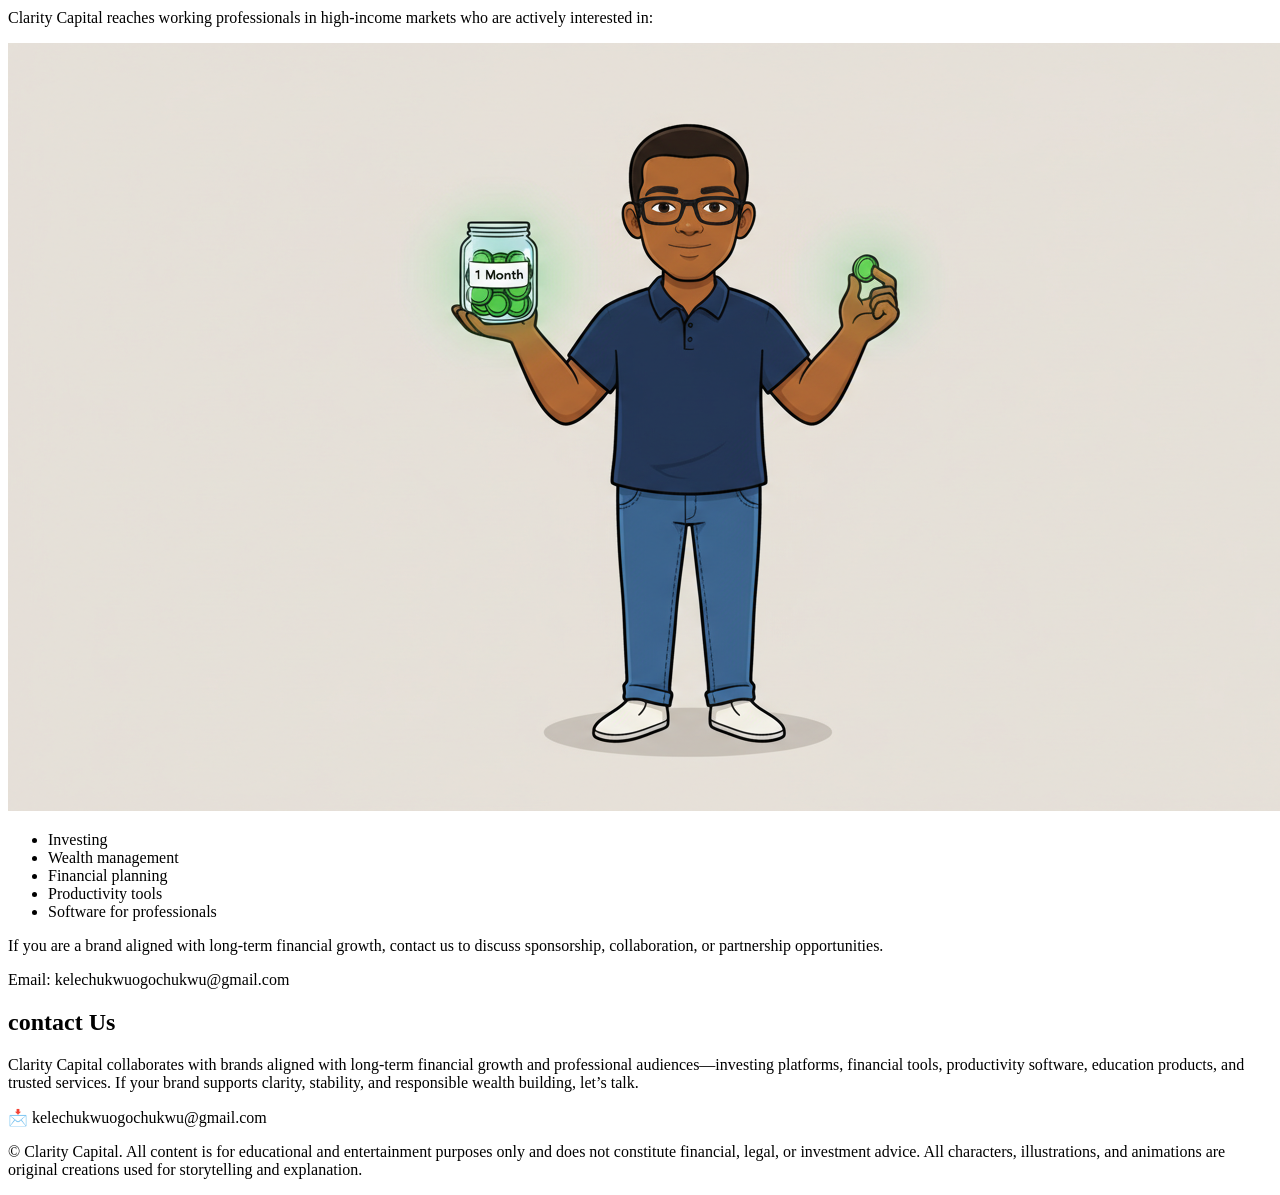
==== commit dd750469: "Update index.html" ====
--- a/index.html
+++ b/index.html
@@ -7,17 +7,41 @@
     <meta charset="UTF-8">
     <meta name="viewport" content="width=device-width, initial-scale=1.0">
     <title>Document</title>
+    <link rel="stylesheet" href="style.css">
 </head>
 
 <body>
-    <a href="about.html"> About Us </a>
-    <a href="Services.html">    Our Services </a>
+    <!-- Navigation sections -->
+ <div> 
+    <ul>
+        <li> <a href=""> About us </a></li>
+        <li> <a href=""> Our Services </a></li>
+        <li> <a href=""> Contact Us </a></li>
+    </ul>
+ </div>
+ <div>
+    <img src="images/61.png" alt="">
+ </div>
+ <div>
+    <p> <h2> Watch Us Here </h2></p>
+    <video src="videos/12.mp4" ></video>
+    <a href=""> Learn More About Us </a>
+ </div>
+ <div> <h2> Our Contact </h2>
+    <p>address: 11, Dominion Estate, Omitoro Ijede Road by Yellowsignboard, before Eleshin Market, Ikorodu, Lagos.</p>
+    <p> Tele: 08069464078 </p>
+    <p> Instagram Handle: @Clarity Capital</p>
+    <p> Facebook: @Clarity Capital</p>
+</div>
+    <a href="about.html"></a>
+    <a href="Services.html"></a>
 <h1> Clarity Capital </h1>
-<img src="images/Clarity web, image.png" alt="">
-    <h2>  Clarity For Your Financial Life  </h2>
-    <h3>  Welcome To Clarity Capital, Behavioral Wealth Strategy for Working Professionals Who Want Stability, Not Hype. </h3>
+<img src=" images/Clarity web, image.png" alt="">
+<p >
+    <u><h2>Clarity For Your Financial Life</h2></u>
+    <h3 style=" color: rgb(35, 35, 235)">Welcome To Clarity Capital, Behavioral Wealth Strategy for Working Professionals Who Want Stability, Not Hype. </h3>
     <!-- THIS IS WELCOME TAGS -->
-    <p> Through calm, psychology-driven explainer videos, we help professionals understand why money feels stressful — and how to build long-term wealth with clarity and discipline. </p> 
+    <p> Through calm, psychology-driven explainer videos, we help professionals understand why money feels stressful — and how to build long-term wealth with clarity and discipline. </p>
 </body>
 <!-- THIS IS ABOUT TAGS -->
 <h2>   About Us </h2>
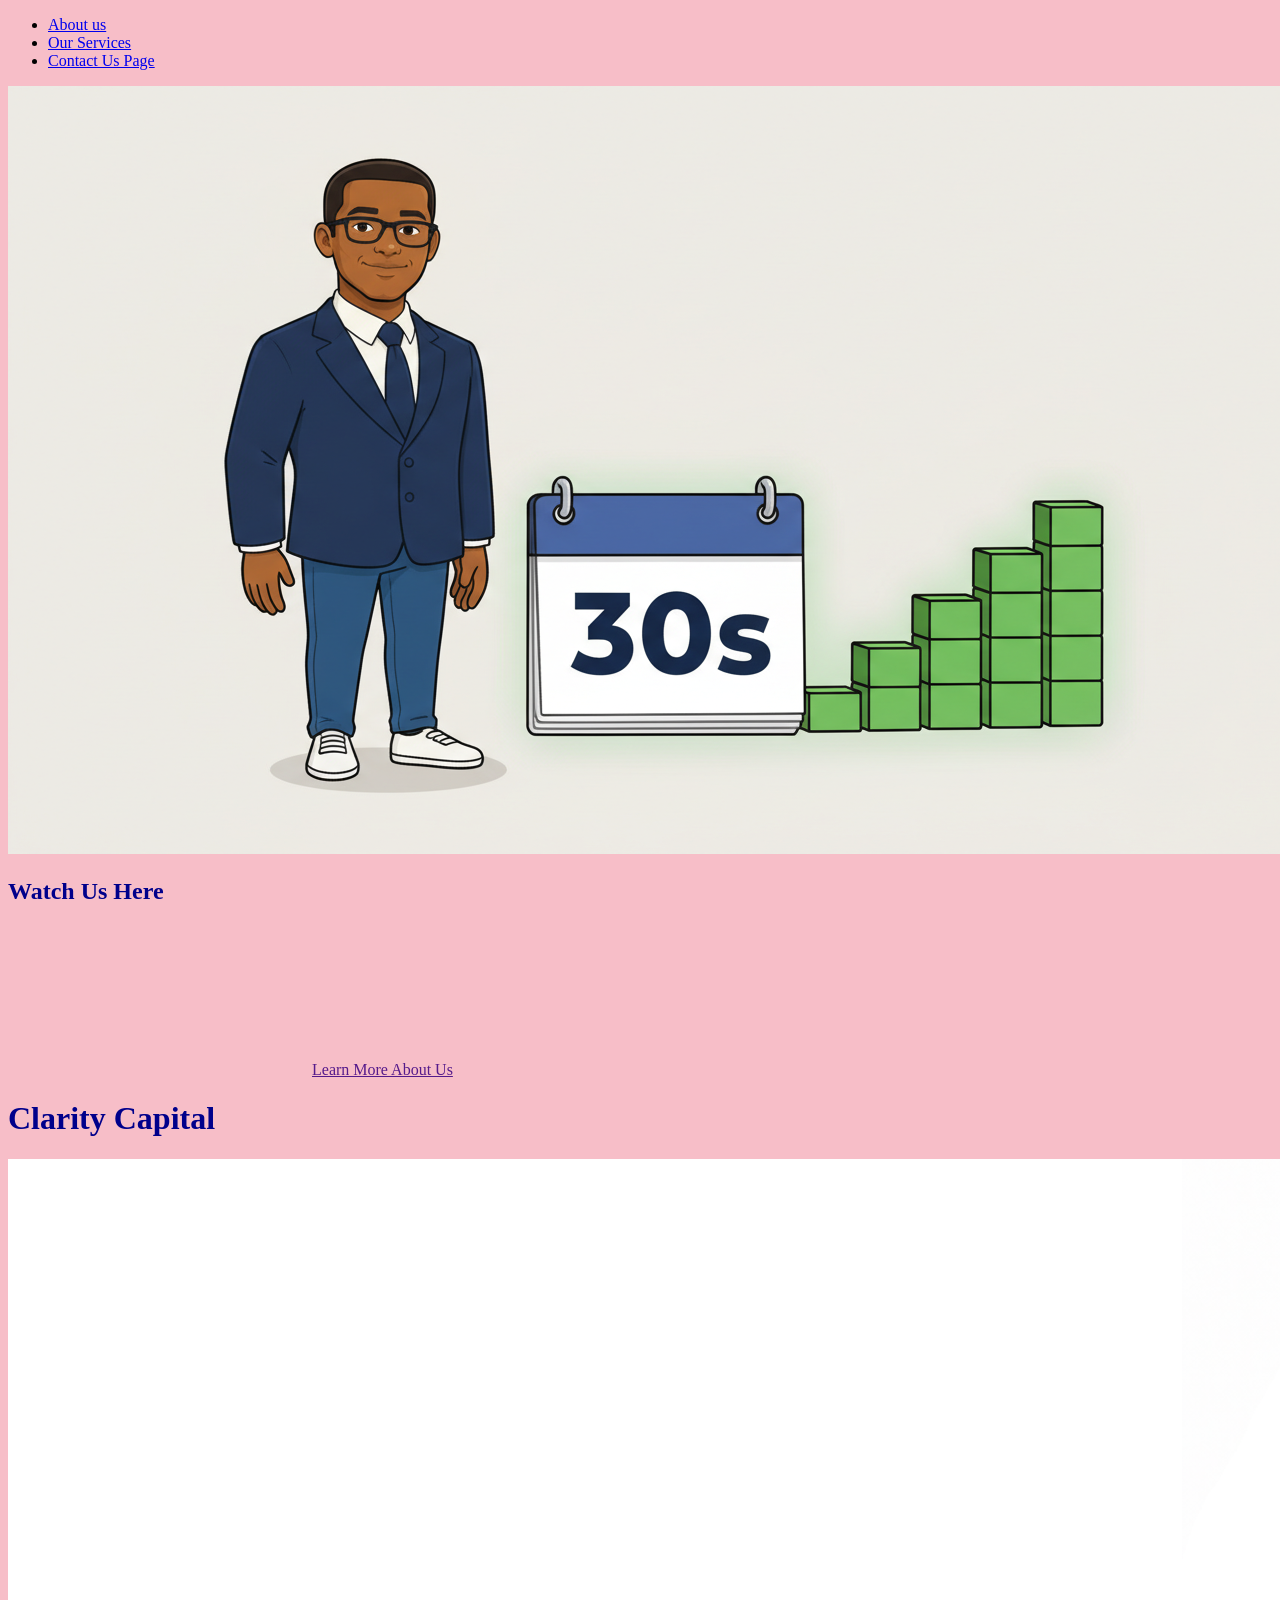
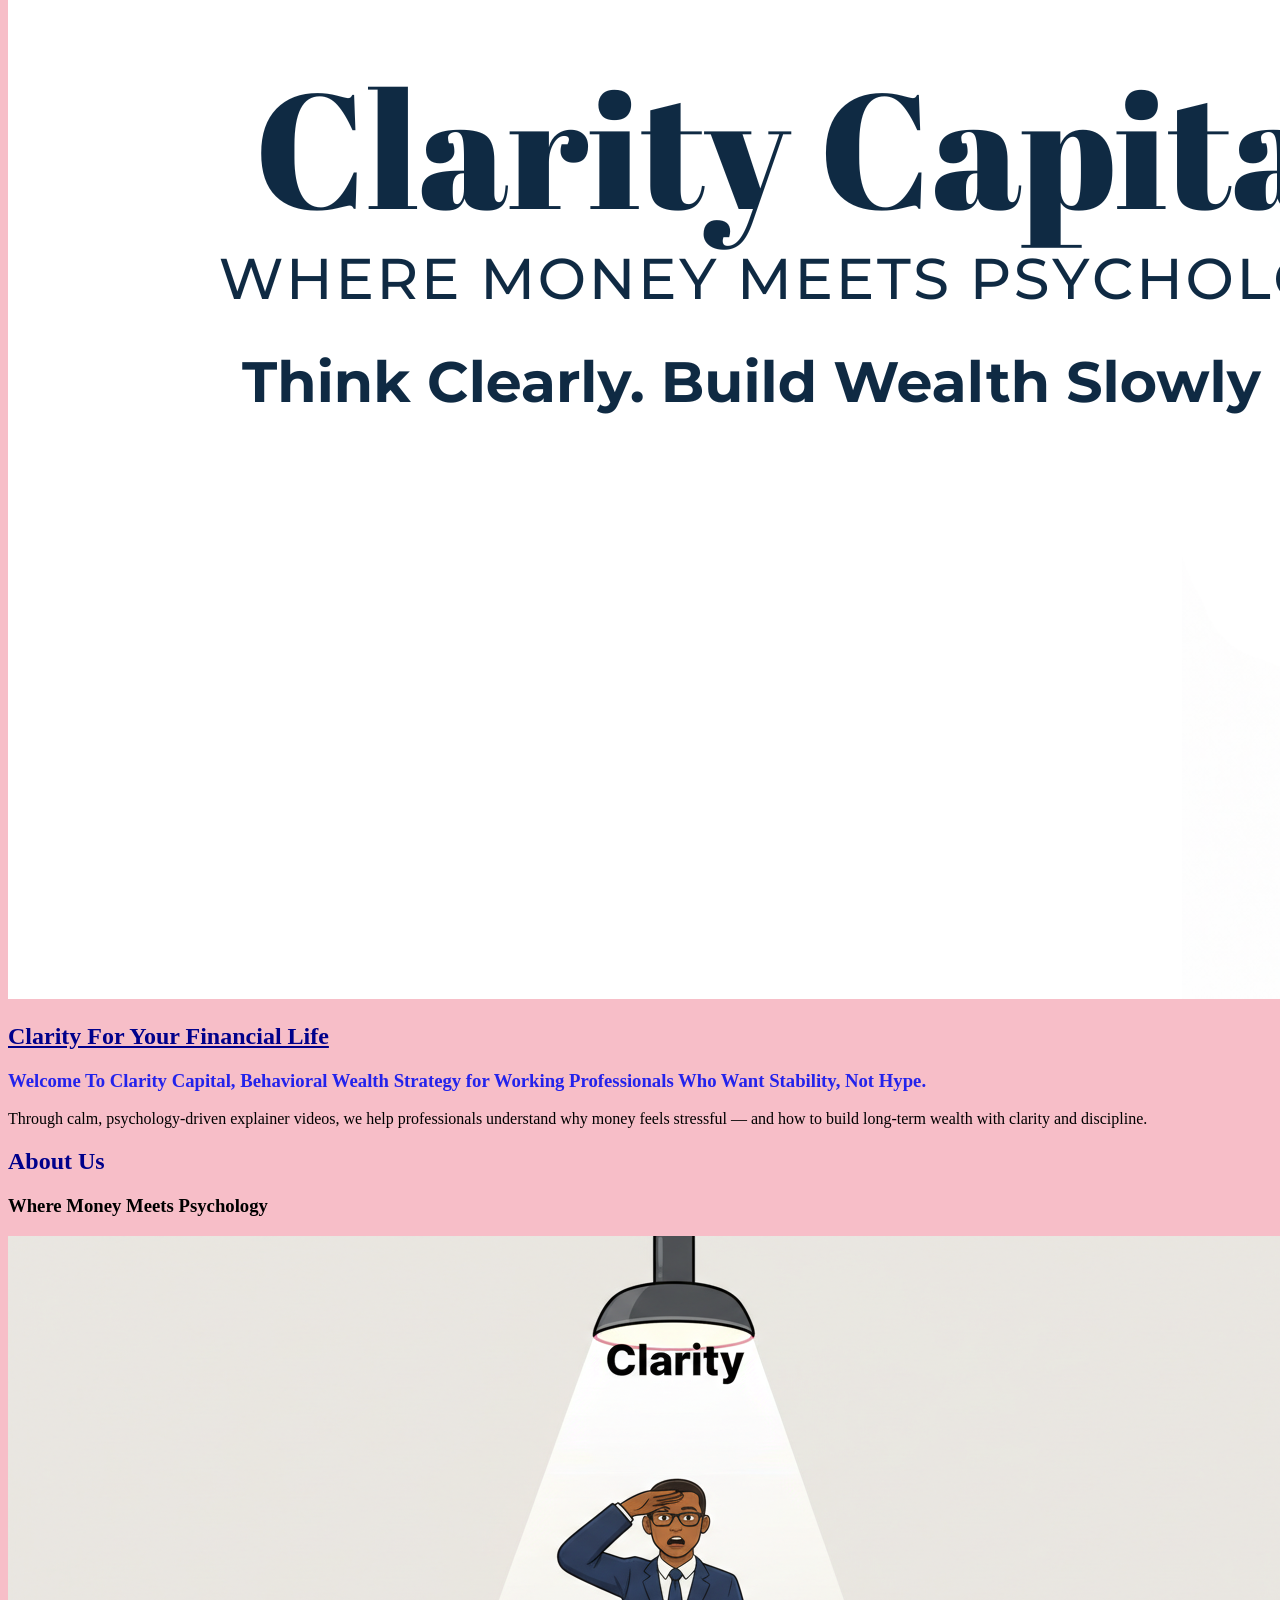
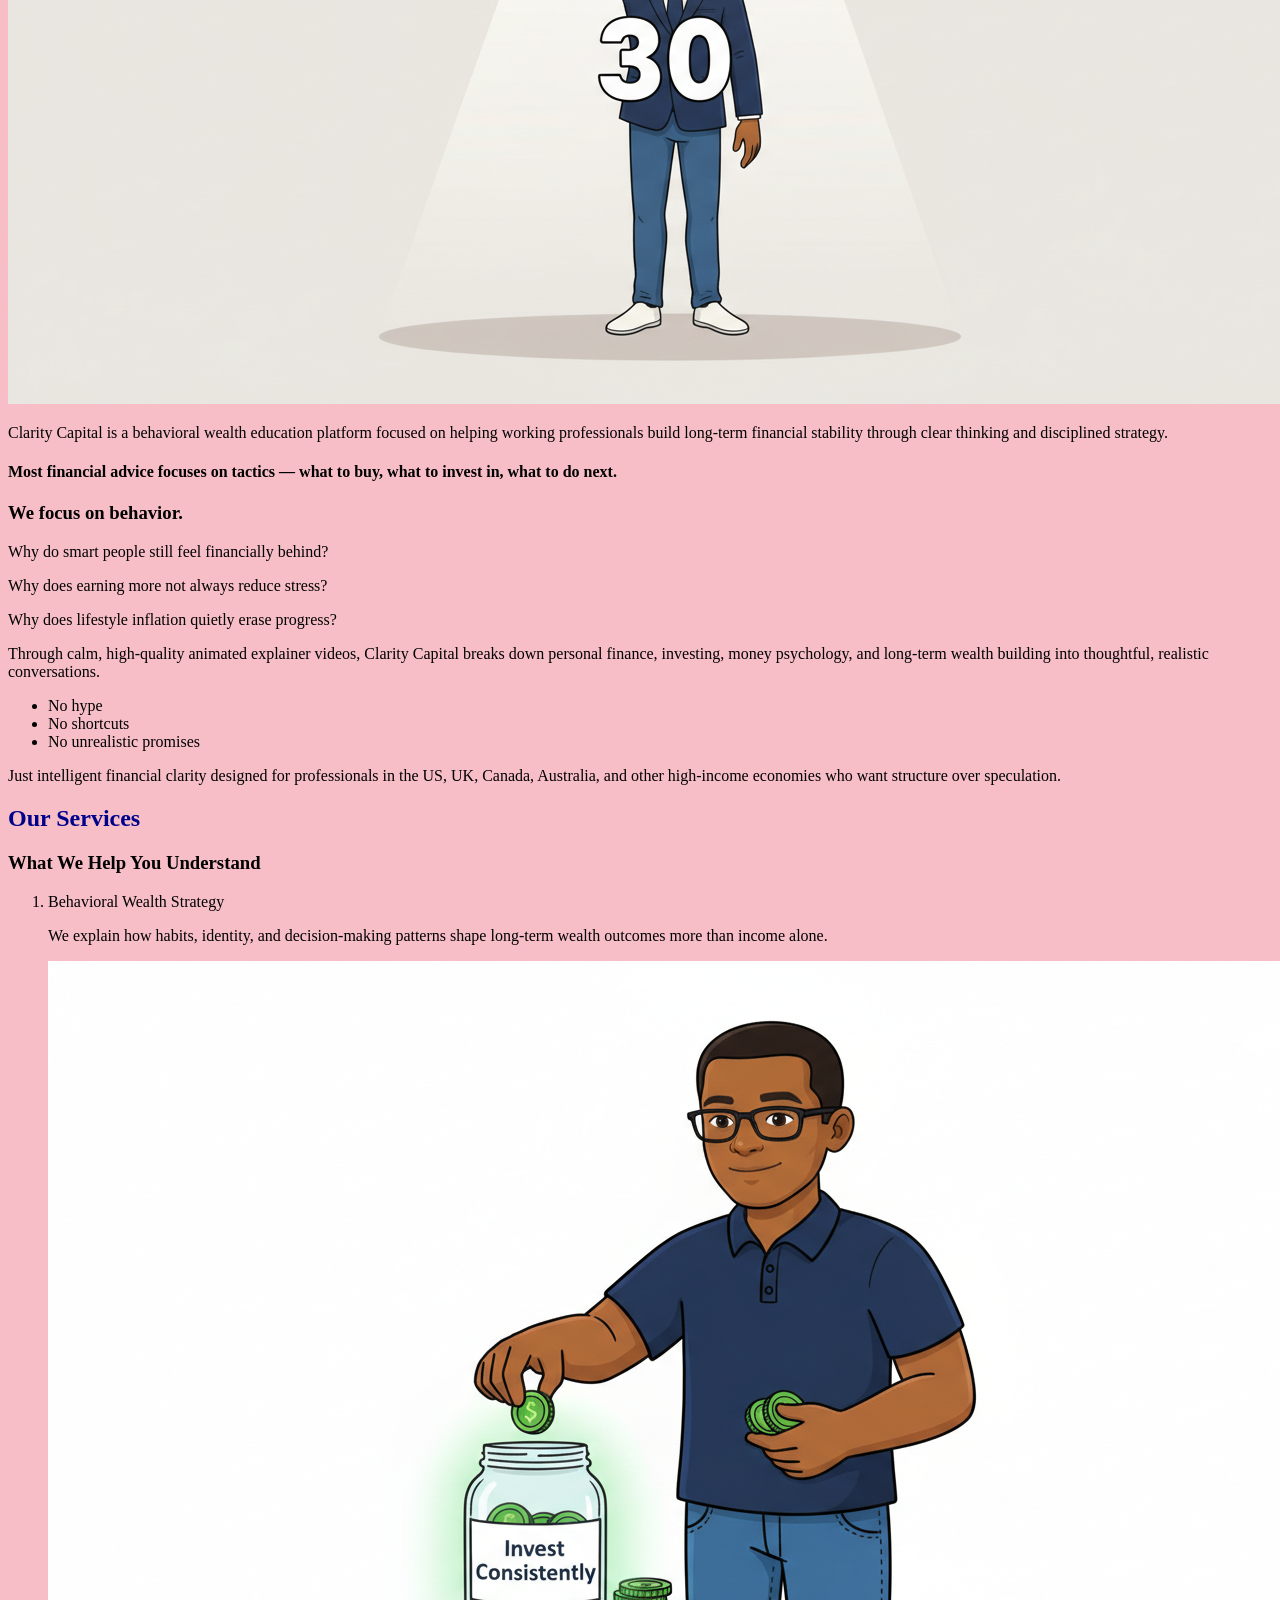
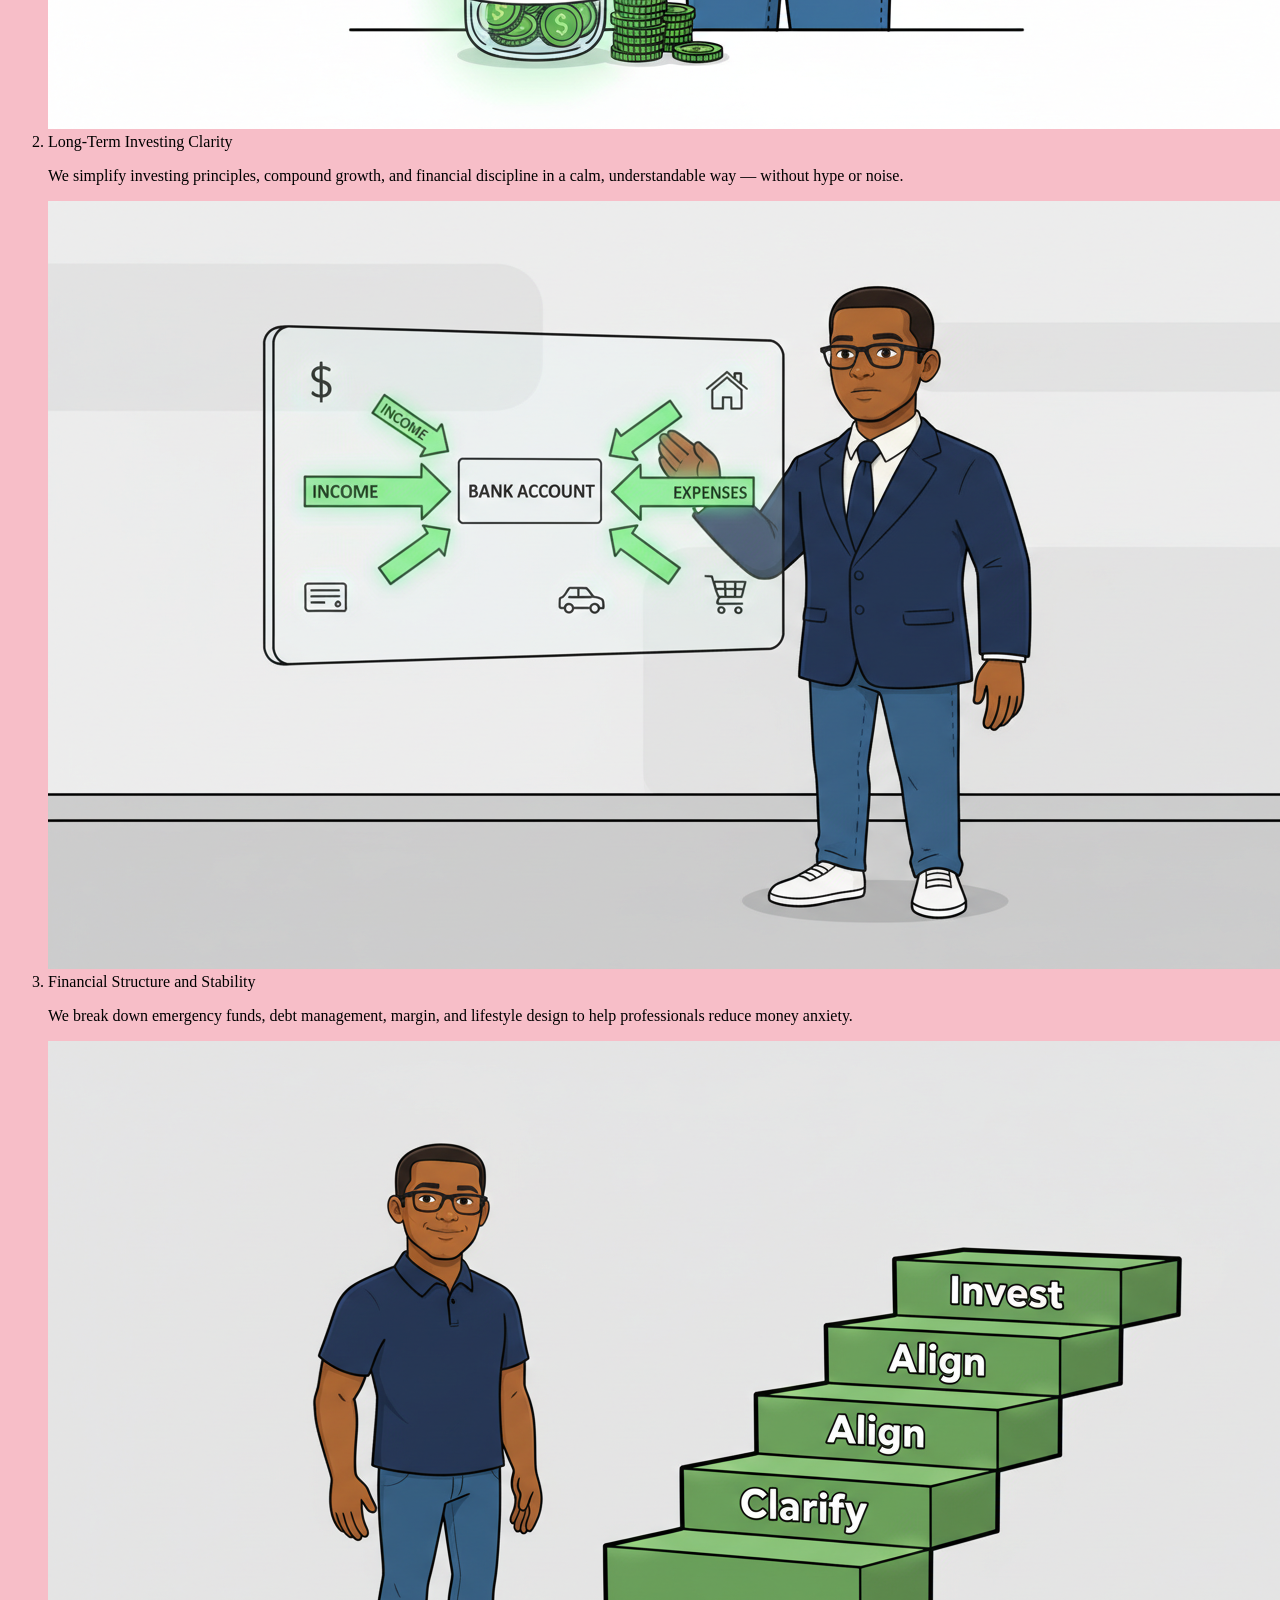
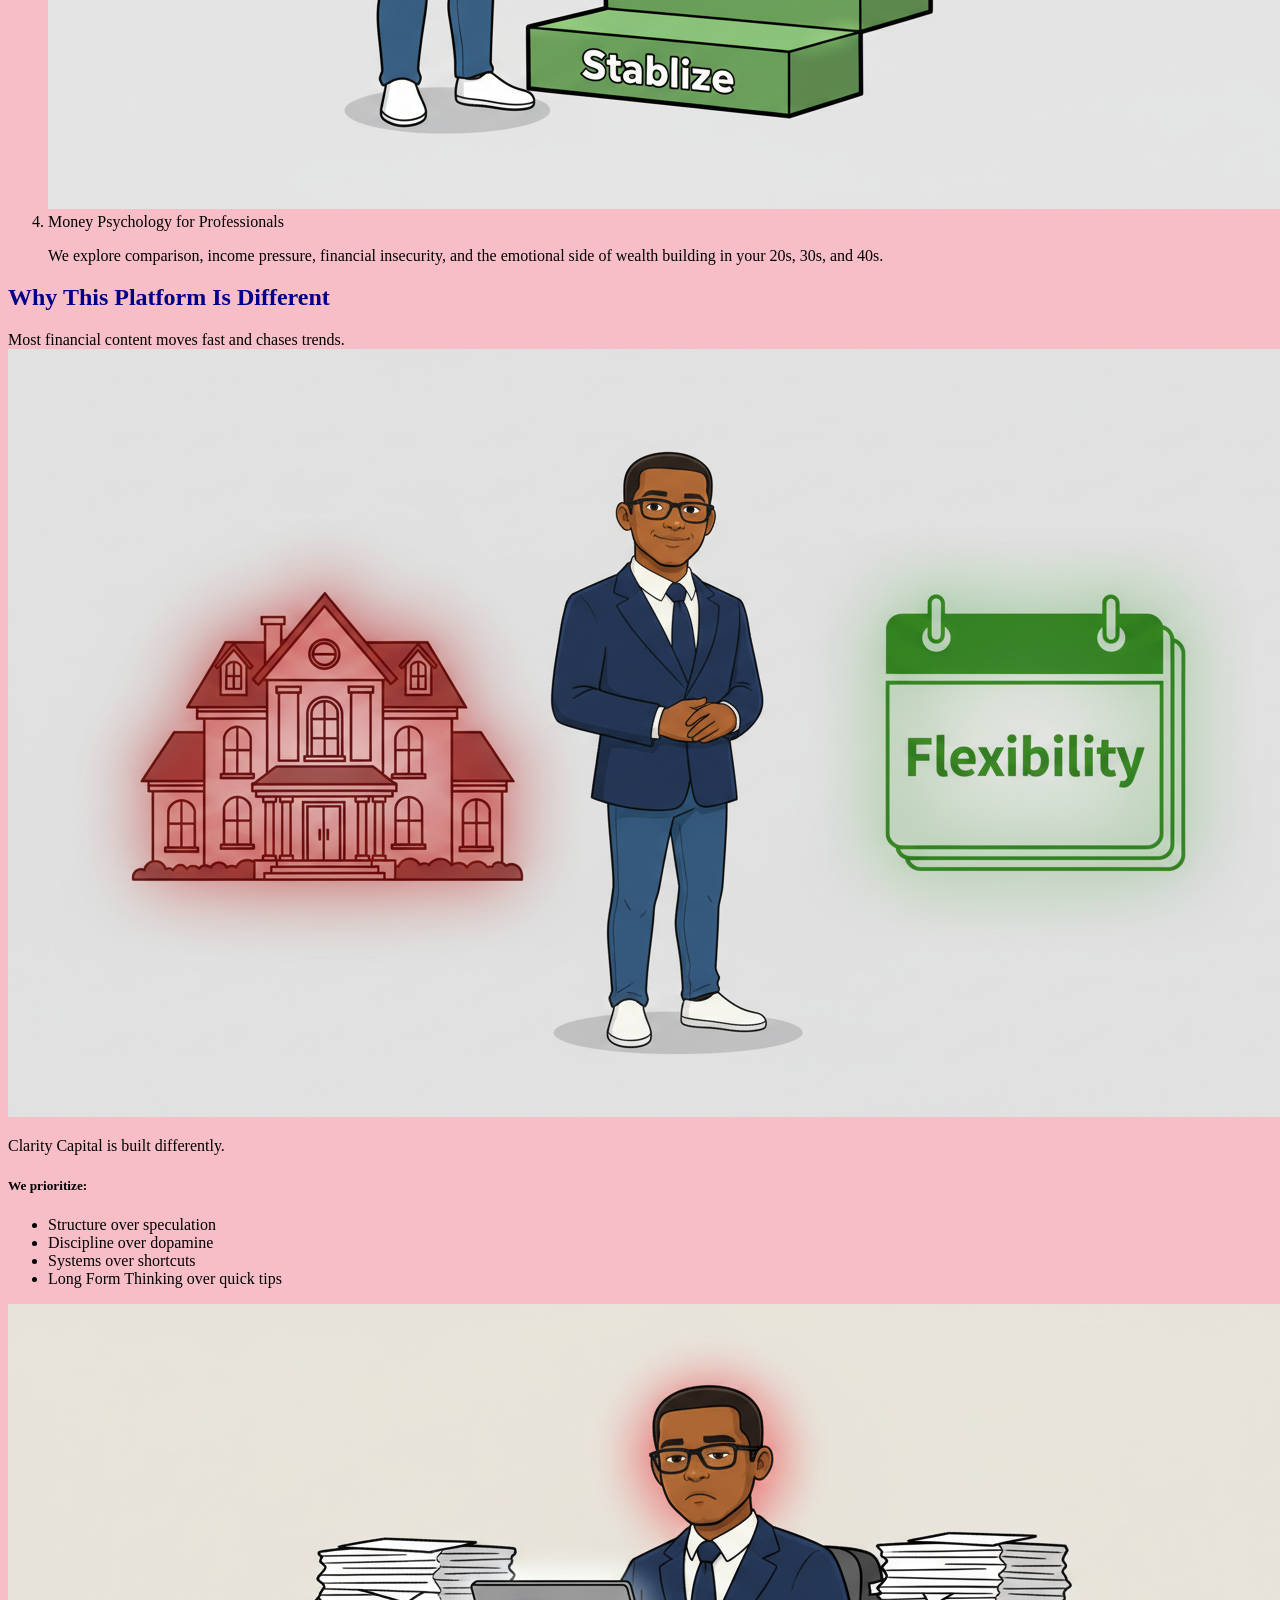
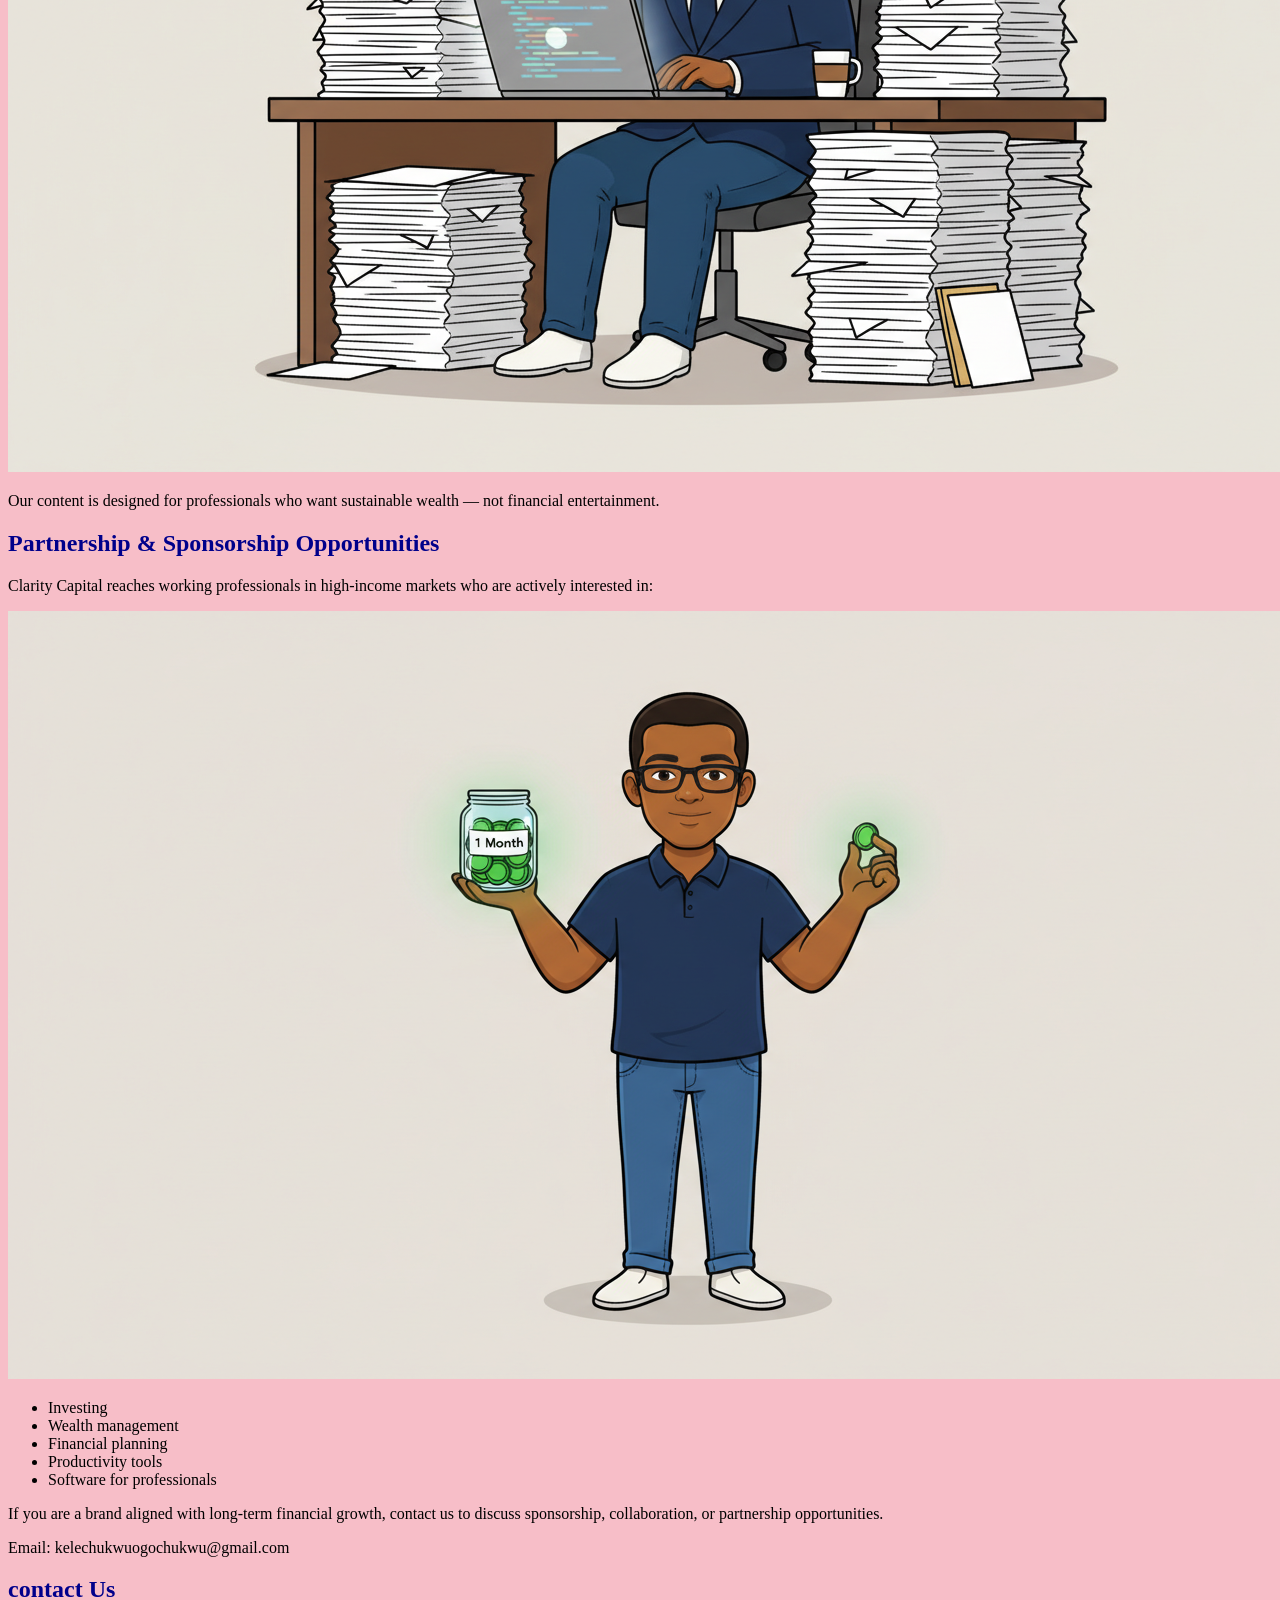
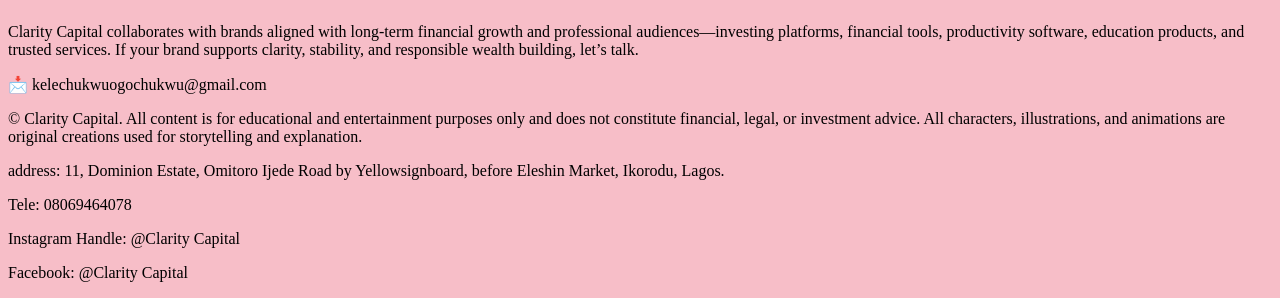
==== commit c0ab84ea: "Update index.html" ====
--- a/index.html
+++ b/index.html
@@ -14,9 +14,9 @@
     <!-- Navigation sections -->
  <div> 
     <ul>
-        <li> <a href=""> About us </a></li>
-        <li> <a href=""> Our Services </a></li>
-        <li> <a href=""> Contact Us </a></li>
+        <li> <a href="about.html"> About us </a></li>
+        <li> <a href="Services.html"> Our Services </a></li>
+        <li> <a href="contact.html"> Contact Us Page </a></li>
     </ul>
  </div>
  <div>
@@ -27,14 +27,6 @@
     <video src="videos/12.mp4" ></video>
     <a href=""> Learn More About Us </a>
  </div>
- <div> <h2> Our Contact </h2>
-    <p>address: 11, Dominion Estate, Omitoro Ijede Road by Yellowsignboard, before Eleshin Market, Ikorodu, Lagos.</p>
-    <p> Tele: 08069464078 </p>
-    <p> Instagram Handle: @Clarity Capital</p>
-    <p> Facebook: @Clarity Capital</p>
-</div>
-    <a href="about.html"></a>
-    <a href="Services.html"></a>
 <h1> Clarity Capital </h1>
 <img src=" images/Clarity web, image.png" alt="">
 <p >
@@ -125,5 +117,8 @@
 <P> 📩 kelechukwuogochukwu@gmail.com </P>
 
 <P> © Clarity Capital. All content is for educational and entertainment purposes only and does not constitute financial, legal, or investment advice. All characters, illustrations, and animations are original creations used for storytelling and explanation. </P>
-
+<p>address: 11, Dominion Estate, Omitoro Ijede Road by Yellowsignboard, before Eleshin Market, Ikorodu, Lagos.</p>
+    <p> Tele: 08069464078 </p>
+    <p> Instagram Handle: @Clarity Capital</p>
+    <p> Facebook: @Clarity Capital</p>
 </html>
--- a/style.css
+++ b/style.css
@@ -0,0 +1,11 @@
+h1{
+    color: darkblue
+}
+body{
+    background-color: rgb(247, 190, 200);
+}
+
+h2{
+    color: darkblue;
+}
+
